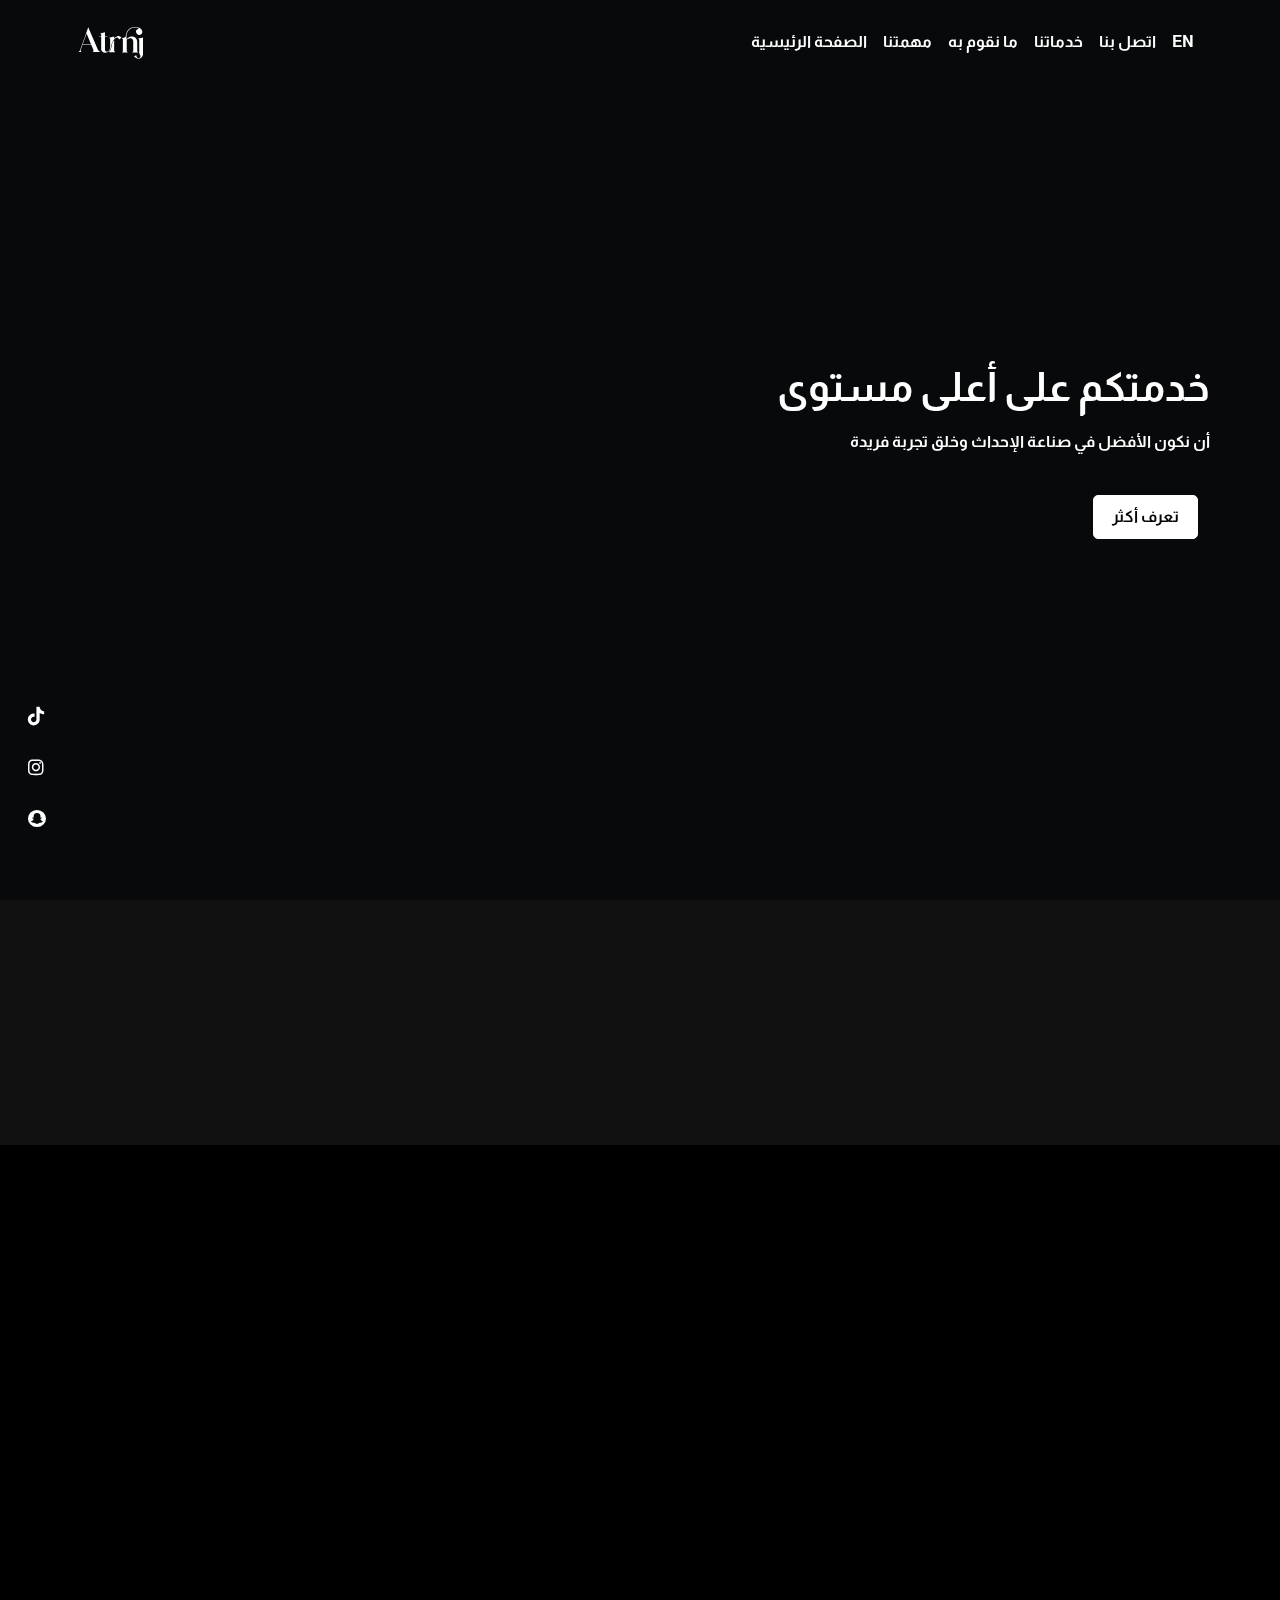
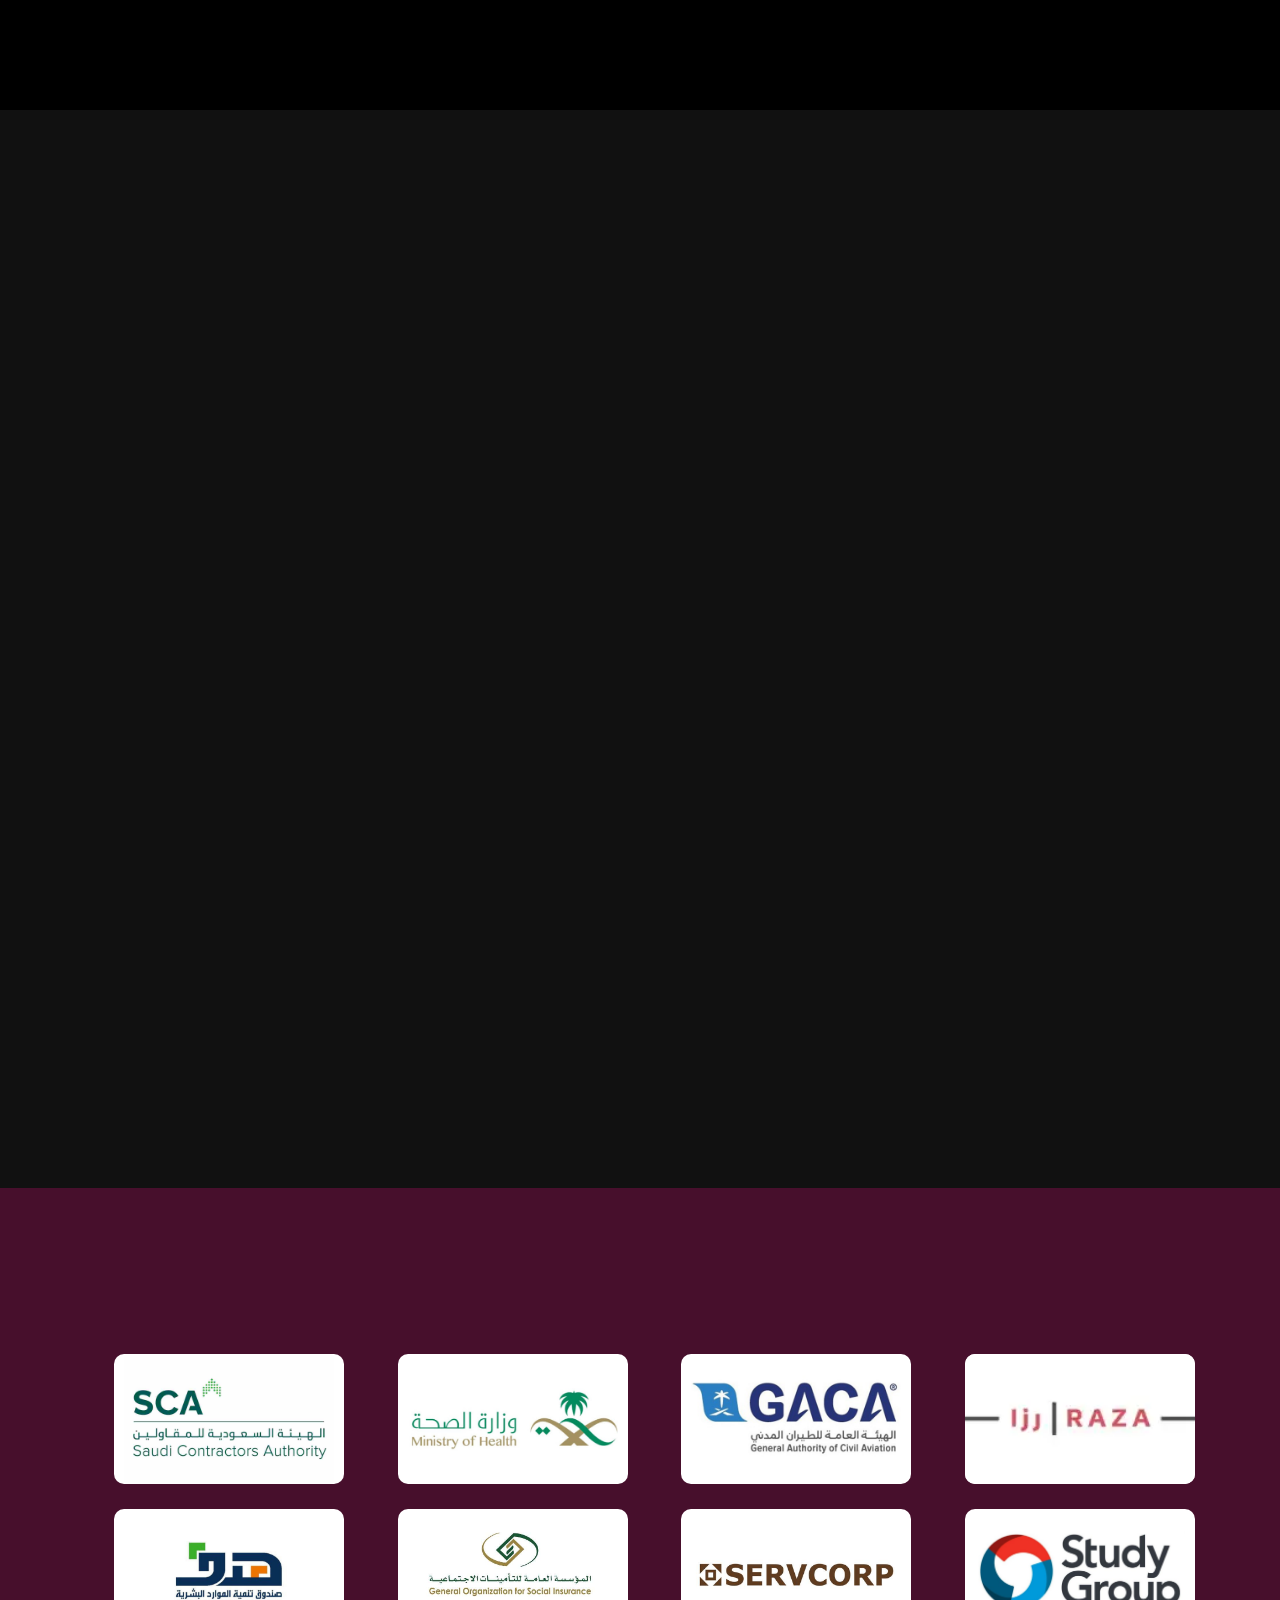
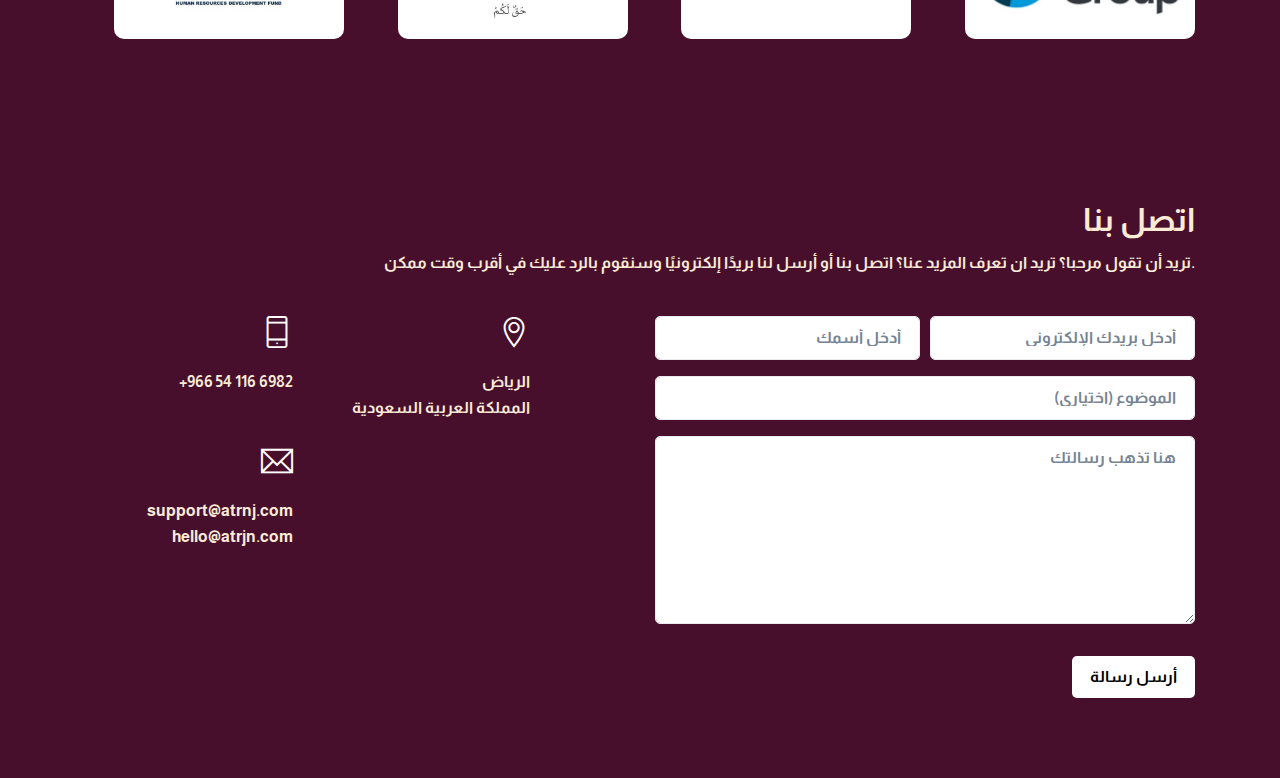
==== index.html @ b0b6439e "Add files via upload" ====
﻿<!DOCTYPE html>
<html lang="ar" class="no-js">
  <head>
    <!-- Title -->
    <title>Atrnj</title>

    <!-- Required Meta Tags -->
    <meta charset="utf-8" />

    <meta
      name="viewport"
      content="width=device-width, initial-scale=1.0, shrink-to-fit=no"
    />
    <meta
      name="description"
      content="Bootstrap HTML template and UI kit by Erilisdesign"
    />
    <!-- Libs CSS -->
    <link
      rel="stylesheet"
      href="assets/vendor/fullPage.js/dist/jquery.fullpage.min.css"
      type="text/css"
    />

    <link
      rel="stylesheet"
      href="assets/plugins/_fullpage.scss"
      type="text/css"
    />
    <link
      rel="stylesheet"
      href="assets/vendor/animate.css/animate.min.css"
      type="text/css"
    />
    <link
      rel="stylesheet"
      href="assets/vendor/font-awesome/css/all.min.css"
      type="text/css"
    />
    <link rel="stylesheet" href="assets/css/custom-ar.css" type="text/css" />
    <link
      rel="stylesheet"
      href="assets/vendor/themify-icons/css/themify-icons.css"
      type="text/css"
    />

    <!-- Fonts -->
    <link
      rel="stylesheet"
      href="https://fonts.googleapis.com/css?family=Open+Sans:400,700%7CMontserrat:200,300,400,500,700&display=swap"
    />

    <!-- Theme CSS -->
    <link rel="stylesheet" href="assets/css/theme.css" />

    <!-- Custom CSS -->
    <link rel="stylesheet" href="assets/css/custom.css" />
  </head>
  <body class="layout-wide">
    <!-- Loader -->
    <div class="loader bg-dark">
      <div class="spinner-grow loader-color" role="status">
        <span class="sr-only">Loading...</span>
      </div>
    </div>

    <div id="top"></div>

    <!-- Site navigation -->
    <nav
      class="site-navbar site-navbar-transparent navbar navbar-expand-lg navbar-dark fixed-top bg-white shadow-light p-lg-4"
      data-navbar-base="navbar-dark"
      data-navbar-toggled="navbar-light"
      data-navbar-scrolled="navbar-light"
    >
      <!-- Brand -->
      <a class="navbar-brand margin-left-5" href="#home">
        <img src="assets/images/logo.svg" class="navbar-brand-img" alt="logo" />
      </a>

      <!-- Toggler -->
      <button
        class="navbar-toggler-alternative"
        type="button"
        data-toggle="collapse"
        data-target="#navbarCollapse"
        aria-controls="navbarCollapse"
        aria-expanded="false"
        aria-label="Toggle navigation"
      >
        <span class="navbar-toggler-alternative-icon"></span>
      </button>

      <!-- Collapse -->
      <div class="collapse navbar-collapse font-almarai margin-right-5" id="navbarCollapse">
        <!-- Navigation -->
        <ul class="navbar-nav ml-auto" id="navigation">
          <li class="nav-item" data-menuanchor="home">
            <a class="nav-link" href="#home">الصفحة الرئيسية</a>
          </li>
          <li class="nav-item" data-menuanchor="our-mission">
            <a class="nav-link" href="#our-mission">مهمتنا</a>
          </li>
          <li class="nav-item" data-menuanchor="what-we-do">
            <a class="nav-link" href="#what-we-do">ما نقوم به</a>
          </li>

          <li class="nav-item" data-menuanchor="our-work">
            <a class="nav-link" href="#our-services">خدماتنا</a>
          </li>
          <li class="nav-item" data-menuanchor="contact">
            <a class="nav-link" href="#contact">اتصل بنا</a>
          </li>
          <li class="nav-item" data-menuanchor="English">
            <a class="nav-link" href="en.html">EN</a>
          </li>
        </ul>

        <!-- Button -->

        <!-- Button -->
      </div>
    </nav>

    <!-- Back To Top Button -->
    <a href="#top" class="backtotop">
      <span>Back To Top</span>
      <i class="fas fa-angle-up"></i>
    </a>

    <!-- Scroll progress -->
    <div class="scroll-progress">
      <div class="sp-left">
        <div class="sp-inner"></div>
        <div class="sp-inner progress"></div>
      </div>
      <div class="sp-right">
        <div class="sp-inner"></div>
        <div class="sp-inner progress"></div>
      </div>
    </div>

    <!-- Fullpage content -->
    <div class="" data-navigation="true">
      <!-- Section - Home -->
      <section
        class="ln-section d-flex min-vh-100"
        data-anchor="home"
        data-tooltip="Home"
        data-ui="light"
        data-navbar="navbar-dark"
      >
        <div class="overlay overlay-advanced">
          <div
            class="overlay-inner bg-image-holder bg-cover bg-bottom-center containervideo"
          >
            <video class="video" loop autoplay muted>
              <source src="assets/video/main-video.mp4" type="video/mp4" />
            </video>
          </div>
          <div class="overlay-inner bg-dark opacity-70"></div>
        </div>
        <div class="container align-self-center text-white width-100">
          <div class="row">
            <div class="width-100">
              <h1
                lang="ar"
                class="mb-4 animated align-right-text font-almarai"
                data-animation="fadeInUp"
              >
                خدمتكم على أعلى مستوى
              </h1>
              <p
                class="mb-7 animated align-right-text font-almarai"
                data-animation="fadeInUp"
                data-animation-delay="200"
              >
                أن نكون الأفضل في صناعة الإحداث وخلق تجربة فريدة
              </p>
              <a
                href="#our-mission"
                class="btn btn-white mr-3 scrollto animated buttonhover align-right font-almarai"
                data-animation="fadeInUp"
                data-animation-delay="400"
                >تعرف أكثر</a
              >
            </div>
          </div>
        </div>
      </section>

      <!-- Section - Our mission -->
      <section
        class="ln-section d-xl-flex black-color"
        data-anchor="our-mission"
        data-tooltip="Our mission"
        data-ui="dark"
        data-navbar="navbar-light"
      >
        <div class="container align-self-xl-center">
          <div class="row">
            <div class="col-12 col-xl-11">
              <h2
                class="mb-4 animated font-color align-right-text font-almarai"
                data-animation="fadeInUp"
                data-animation-delay="150"
              >
                رؤيتنا
              </h2>
              <p
                class="animated phone-container-overflow font-color align-right-text font-almarai"
                data-animation="fadeInUp"
                data-animation-delay="150"
              >
                تقديم الخدمة لكم على أعلى مستوى من الجودة، والإبداع، وسرعة
                التنفيذ. وأن نكون الأفضل في صناعة الفعاليات وخلق تجربة فريدة.
              </p>
            </div>
          </div>
        </div>
      </section>

      <section
        class="ln-section d-xl-flex black-color-dark"
        data-anchor="what-we-do"
        data-tooltip="What we do"
        data-ui="dark"
        data-navbar="navbar-light"
      >
        <div class="container align-self-xl-center">
          <div class="row">
            <div class="col-12 col-xl-5 mb-8 mb-xl-0">
              <h2
                class="animated mb-4 font-color align-right-text font-almarai"
                data-animation="fadeInUp"
              >
                ما نفعله
              </h2>
              <p
                class="animated font-color align-right-text font-almarai"
                data-animation="fadeInUp"
                data-animation-delay="150"
              >
                <span
                  >اترنج لتنظيم المعارض والمؤتمرات متخصصين في مجال الفعاليات
                  ومنذ أن انطلقنا قمنا بالعديد من الفعاليات والاحداث واستطعنا في
                  فترة وجيزة أن نحصل على العديد من شركاء النجاح وتقديم جودة
                  الخدمة والعمل في إرضاء العميل وبمنح الحضور تجربة فريدة تبقى في
                  الأذهان.</span
                >
              </p>
            </div>
            <div class="col-12 col-xl-6 offset-xl-1 font-color">
              <div class="row">
                <div
                  class="col-md-6 col-sm-6 mb-8 animated"
                  data-animation="fadeInUp"
                >
                  <div
                    class="icon-7x text-primary mb-4 icons-phone"
                    style="display: flex; justify-content: space-around"
                  >
                    <i class="ti-timer theme-color"></i>
                  </div>
                  <h3
                    style="display: flex; justify-content: space-around"
                    class="font-almarai mb-0"
                  >
                    سرعة الإنجاز
                  </h3>
                </div>

                <div
                  class="col-md-6 col-sm-6 mb-8 animated"
                  data-animation="fadeInUp"
                  data-animation-delay="150"
                >
                  <div
                    style="display: flex; justify-content: space-around"
                    class="icon-7x text-primary mb-4 icons-phone"
                  >
                    <i class="ti-brush-alt theme-color"></i>
                  </div>
                  <h3
                    style="display: flex; justify-content: space-around"
                    class="mb-0 font-almarai"
                  >
                    إبداع
                  </h3>
                </div>

                <div
                  class="col-md-6 col-sm-6 mb-8 animated"
                  data-animation="fadeInUp"
                  data-animation-delay="300"
                >
                  <div
                    style="display: flex; justify-content: space-around"
                    class="icon-7x text-primary mb-4"
                  >
                    <i class="ti-book theme-color"></i>
                  </div>
                  <h3
                    style="display: flex; justify-content: space-around"
                    class="font-almarai mb-0"
                  >
                    موثق جيدًا
                  </h3>
                </div>

                <div
                  class="col-md-6 col-sm-6 mb-8 animated"
                  data-animation="fadeInUp"
                  data-animation-delay="450"
                >
                  <div
                    style="display: flex; justify-content: space-around"
                    class="icon-7x text-primary mb-4"
                  >
                    <i class="ti-layers theme-color"></i>
                  </div>
                  <h3
                    style="display: flex; justify-content: space-around"
                    class="font-almarai mb-0"
                  >
                    أنماط متعددة
                  </h3>
                </div>

                <div
                  class="col-md-6 col-sm-6 mb-8 mb-sm-0 animated"
                  data-animation="fadeInUp"
                  data-animation-delay="600"
                >
                  <div
                    style="display: flex; justify-content: space-around"
                    class="icon-7x text-primary mb-4"
                  >
                    <i class="ti-settings theme-color"></i>
                  </div>
                  <h3
                    style="display: flex; justify-content: space-around"
                    class="font-almarai mb-0"
                  >
                    مخصص بالكامل
                  </h3>
                </div>

                <div
                  class="col-md-6 col-sm-6 animated"
                  data-animation="fadeInUp"
                  data-animation-delay="750"
                >
                  <div
                    style="display: flex; justify-content: space-around"
                    class="icon-7x text-primary mb-4"
                  >
                    <i class="ti-headphone-alt theme-color"></i>
                  </div>
                  <h3
                    style="display: flex; justify-content: space-around"
                    class="font-almarai mb-0"
                  >
                    دعم ودي
                  </h3>
                </div>
              </div>
            </div>
          </div>
        </div>
      </section>

      <section
        class="ln-section d-xl-flex black-color"
        data-anchor="our-services"
        data-tooltip="Our services"
        data-ui="dark"
        data-navbar="navbar-light"
      >
        <div class="margin20">
          <h2
            class="mb-4 animated title align-right-text margin-3"
            data-animation="fadeInUp"
          >
            :خدماتنا
          </h2>
          <div class="grid-container-ar font-almarai">
            <div
              class="custom-container animated"
              data-animation="fadeInUp"
              data-animation-delay="150"
            >
              <img
                class="bg-image1"
                src="assets/images/portfolio/Event-Management.webp"
                alt=""
              />
              <div class="bg-color1"></div>
              <p class="custom-text align-right-text">
                *تنظيم المعارض والمؤتمرات والفعاليات الترفيهية والمناسبات الخاصة
              </p>
            </div>
            <div
              class="custom-container animated"
              data-animation="fadeInUp"
              data-animation-delay="170"
            >
              <img
                class="bg-image1"
                src="assets/images/portfolio/Event-Operations.webp"
                alt=""
              />
              <div class="bg-color1"></div>
              <p class="custom-text align-right-text">
                تنظيم وتشغيل المراكز والمرافق وانشطة التفتيش بكل مايخص الفعالية
                و المناسبة والافراح
              </p>
            </div>
            <div
              class="custom-container animated"
              data-animation="fadeInUp"
              data-animation-delay="190"
            >
              <img
                class="bg-image1"
                src="assets/images/portfolio/Event-Space-Design-Construction.webp"
                alt=""
              />
              <div class="bg-color1"></div>
              <p class="custom-text align-right-text">
                تصميم وتنفيذ أجنحة المعارض ومنصات العرض والمسارح وفق المساحات
                المطلوبة
              </p>
            </div>

            <div
              class="custom-container animated"
              data-animation="fadeInUp"
              data-animation-delay="190"
            >
              <img
                class="bg-image1"
                src="assets/images/portfolio/Advertising-and-gifts-services.JPG"
                alt=""
              />
              <div class="bg-color1"></div>
              <p class="custom-text align-right-text">
                كل مايتعلق بالمطبوعات من الاستكرات الدعاية و الهدايا التذكارية
              </p>
            </div>

            <div
              class="custom-container animated"
              data-animation="fadeInUp"
              data-animation-delay="210"
            >
              <img
                class="bg-image1"
                src="assets/images/portfolio/Event-Coordination-and-Guest-Services.jpg"
                alt=""
              />
              <div class="bg-color1"></div>
              <p class="custom-text align-right-text">
                إدارة العلاقات العامة بالتنظيم والتخطيط وإدارة المعارض
                والمؤتمرات وإرسال الدعوات والاستقبال وحجز التذاكر وخدمات الضيافة
              </p>
            </div>
            <div
              class="custom-container animated"
              data-animation="fadeInUp"
              data-animation-delay="230"
            >
              <img
                class="bg-image1"
                src="assets/images/portfolio/Registration and crowd management.webp"
                alt=""
              />
              <div class="bg-color1"></div>
              <p class="custom-text align-right-text">
                نقوم بخدمة التسجيل وبرامج التسجيل الالكترونية و إدارة الحشود
                ورسم خطة التشغيلية للفعالية
              </p>
            </div>
            <div
              class="custom-container animated"
              data-animation="fadeInUp"
              data-animation-delay="250"
            >
              <img
                class="bg-image1"
                src="assets/images/portfolio/Visual Identity Design and Creative Branding.jpg"
                alt=""
              />
              <div class="bg-color1"></div>
              <p class="custom-text align-right-text">
                نقدم تصميم وابتكار الهوية البصرية بطريقة مبدعة
              </p>
            </div>
            <div
              class="custom-container animated"
              data-animation="fadeInUp"
              data-animation-delay="270"
            >
              <img
                class="bg-image1"
                src="assets/images/portfolio/Sound and lighting systems.jpg"
                alt=""
              />
              <div class="bg-color1"></div>
              <p class="custom-text align-right-text">
                نقدم جميع أنواع الصوتيات و أنواع الاضاءات المتنوعة للفعاليات
                الداخلية والخارجية
              </p>
            </div>
          </div>
        </div>
      </section>
      <!-- Section - Our work -->
      <section
      class="ln-section d-xl-flex theme-color-3"
      data-anchor="partners"
      data-tooltip="partners"
      data-ui="dark"
      data-navbar="navbar-light"
    >
      <div class="container align-self-center theme-color-2">
        <h2 class="mb-4 animated title align-right-text font-almarai " data-animation="fadeInUp">
          :شركاء النجاح
        </h2>
        <div class="grid-container-ar">
          <div class="partners-container padding-0">
            <img
              class="image-partners"
              src="assets/images/partners/raza.webp"
              alt=""
            />
          </div>
          <div class="partners-container">
            <img
              class="image-partners"
              src="assets/images/partners/gaca.jpg"
              alt=""
            />
          </div>

          <div class="partners-container">
            <img
              class="image-partners"
              src="assets/images/partners/MOH.jpg"
              alt=""
            />
          </div>

  
          <div class="partners-container">
            <img
              class="image-partners"
              src="assets/images/partners/sca-comprossed.jpg"
              alt=""
            />
          </div>

            <div class="partners-container">
            <img
              class="image-partners"
              src="assets/images/partners/study-group.jpg"
              alt=""
            />
          </div>

          
          <div class="partners-container">
            <img
              class="image-partners"
              src="assets/images/partners/servecrop-compressed.jpg"
              alt=""
            />
          </div>

          <div class="partners-container">
            <img
              class="image-partners"
              src="assets/images/partners/gosi-compressed.jpg"
              alt=""
            />
          </div>
          

          <div class="partners-container">
            <img
              class="image-partners"
              src="assets/images/partners/hrdf.jpg"
              alt=""
            />
          </div>
        </div>
      </div>
    </section>
      <section
        class="ln-section d-xl-flex theme-color-3"
        data-anchor="contact"
        data-tooltip="Contact"
        data-ui="dark"
        data-navbar="navbar-light"
      >
        <div
          class="container align-self-center theme-color-2 align-right-text font-almarai"
        >
          <div class="row mb-7">
            <div class="col-12">
              <h2 class="font-almarai">اتصل بنا</h2>
              <p data-animation-delay="150 ">
                تريد أن تقول مرحبا؟ تريد ان تعرف المزيد عنا؟ اتصل بنا أو أرسل
                لنا بريدًا إلكترونيًا وسنقوم بالرد عليك في أقرب وقت ممكن.
              </p>
            </div>
          </div>
          <div class="row">
            <div class="col-12 col-lg-5 mb-8 mb-lg-0">
              <div class="row">
                <div
                  class="col-12 col-md-4 col-lg-6 mb-8 mb-md-0 mb-lg-5 align-right-text"
                >
                  <div class="icon-5x text-primary mb-4">
                    <i class="ti-mobile theme-color" theme-color></i>
                  </div>
                  <p class="mb-0">+966 54 116 6982</p>
                </div>

                <div class="col-12 col-md-4 col-lg-6 mb-8 mb-md-0 mb-lg-5">
                  <div class="icon-5x text-primary mb-4">
                    <i class="ti-location-pin theme-color"></i>
                  </div>
                  <p class="mb-0">
                    الرياض<br />
                    المملكة العربية السعودية
                  </p>
                </div>

                <div class="col-12 col-md-4 col-lg-6 align-right-text">
                  <div class="icon-5x text-primary mb-4">
                    <i class="ti-email theme-color"></i>
                  </div>
                  <p class="mb-0">
                    <a href="mailto:support@atrnj.co" class="theme-color-2"
                      >support@atrnj.com</a
                    ><br />
                    <a href="mailto:hello@atrjn.com" class="theme-color-2"
                      >hello@atrjn.com</a
                    >
                  </p>
                </div>
              </div>
            </div>

            <div class="col-12 col-lg-6 offset-lg-1">
              <form
                action="https://formsubmit.co/ismail.mahamood.19@gmail.com"
                method="POST"
              >
                <div class="form-row">
                  <div class="col-12 col-md-6">
                    <div class="form-group">
                      <input
                        class="form-control required align-right-text"
                        placeholder="أدخل أسمك"
                        type="text"
                        name="name"
                        required
                      />
                    </div>
                  </div>

                  <div class="col-12 col-md-6">
                    <div class="form-group">
                      <input
                        class="form-control required align-right-text"
                        placeholder="أدخل بريدك الإلكتروني"
                        type="email"
                        name="email"
                        required
                      />
                    </div>
                  </div>

                  <div class="col-12">
                    <div class="form-group">
                      <input
                        type="text"
                        class="form-control align-right-text"
                        name="_subject"
                        placeholder="الموضوع (اختياري)"
                      />
                    </div>
                  </div>

                  <div class="col-12 mb-4">
                    <div class="form-group">
                      <textarea
                        name="message"
                        placeholder="هنا تذهب رسالتك"
                        class="form-control required align-right-text"
                        rows="7"
                      ></textarea>
                    </div>
                  </div>
                  <div class="col-12">
                    <button class="btn btn-primary send-button" type="submit">
                      أرسل رسالة
                    </button>
                  </div>
                </div>
                <input
                  type="hidden"
                  name="_next"
                  value="http://ismailmahmood11.github.io/atrnj/thanks.html"
                />
                <input type="hidden" name="_captcha" value="false" />
              </form>
            </div>

            <!-- <div class="col-12 col-lg-6 offset-lg-1">
              <div class="contact-form">
                <form
                  class="mb-0"
                  id="cf"
                  name="cf"
                  action="include/sendemail.php"
                  method="post"
                  autocomplete="off"
                >
                  <div class="form-row">
                    <div class="col-12 col-md-6">
                      <div class="form-group">
                        <input
                          type="text"
                          id="cf-name"
                          name="cf-name"
                          placeholder="Enter your name"
                          class="form-control required"
                        />
                      </div>
                    </div>

                    <div class="col-12 col-md-6">
                      <div class="form-group">
                        <input
                          type="email"
                          id="cf-email"
                          name="cf-email"
                          placeholder="Enter your email address"
                          class="form-control required"
                        />
                      </div>
                    </div>

                    <div class="col-12">
                      <div class="form-group">
                        <input
                          type="text"
                          id="cf-subject"
                          name="cf-subject"
                          placeholder="Subject (Optional)"
                          class="form-control"
                        />
                      </div>
                    </div>

                    <div class="col-12 mb-4">
                      <div class="form-group">
                        <textarea
                          name="cf-message"
                          id="cf-message"
                          placeholder="Here goes your message"
                          class="form-control required"
                          rows="7"
                        ></textarea>
                      </div>
                    </div>

                    <div class="col-12 d-none">
                      <input
                        type="text"
                        id="cf-botcheck"
                        name="cf-botcheck"
                        value=""
                      />
                    </div>

                    <input type="hidden" name="prefix" value="cf-" />

                    <div class="col-12">
                      <button
                        class="btn btn-primary send-button"
                        type="submit"
                        id="cf-submit"
                        name="cf-submit"
                      >
                        Send Message
                      </button>
                    </div>
                  </div>
                </form>
                <div class="contact-form-result"></div>
              </div>
            </div> -->
          </div>
          <nav class="ln-social-icons">
            <ul class="mx-auto">
              <li>
                <a target="_blank" href="https://www.tiktok.com/@atrnj_co"
                  ><i class="fab tiktok-icon"
                    ><img
                      class="tiktok-icon"
                      src="assets/images/icon/tiktok.svg"
                      alt="" /></i
                ></a>
              </li>
              <li>
                <a target="_blank" href="https://www.instagram.com/atrnj_co/"
                  ><i class="fab fa-instagram"></i
                ></a>
              </li>
              <li>
                <a
                  target="_blank"
                  href="https://www.snapchat.com/add/atrnj.co?share_id=xPW243oYeYg&locale=en-GB"
                  ><i class="fab fa-snapchat"></i
                ></a>
              </li>
            </ul>
          </nav>
        </div>
      </section>
    </div>

    <!-- Libs JS -->
    <script src="assets/vendor/jquery/dist/jquery.min.js"></script>
    <script src="assets/vendor/bootstrap/dist/js/bootstrap.min.js"></script>
    <script src="assets/vendor/fullPage.js/dist/scrolloverflow.min.js"></script>
    <script src="assets/vendor/fullPage.js/dist/jquery.fullpage.min.js"></script>
    <script src="assets/vendor/waypoints/lib/jquery.waypoints.min.js"></script>
    <script src="assets/vendor/jquery-smooth-scroll/jquery.smooth-scroll.min.js"></script>
    <script src="assets/vendor/jquery-form/dist/jquery.form.min.js"></script>
    <script src="assets/vendor/jQuery.countdown/dist/jquery.countdown.min.js"></script>

    <!-- Theme JS -->
    <script src="assets/js/main.js"></script>
  </body>
</html>
---- assets/css/custom-ar.css ----
.align-right-text {
  text-align: right;
}

.align-left-text {
  text-align: left;
}
.width-100 {
  width: 100%;
}

.align-right {
  float: right;
}

.align-right-2 {
  margin-left: 0;
}

.font-almarai {
  font-family: "almarai";
}

.margin-3 {
  margin: 3%;
}

@font-face {
  font-family: "almarai";
  src: url("../fonts/Almarai-Bold.ttf");
}

@media (max-width: 768px) {
  .align-left-text {
    text-align: right;
  }
}

.grid-container-ar {
  display: grid;
  grid-template-columns: repeat(
    auto-fit,
    minmax(250px, 1fr)
  );
  grid-gap: 25px;
  justify-content: center;
  align-items: center;
  width: 100%;
  direction: rtl;
}

@media (max-width: 768px) {
  .grid-container-ar {
    display: grid;
    /* Center vertically */
    grid-template-columns: 1fr; /* Single column layout for smaller screens */
    grid-gap: auto; /* Adjust the gap between items as needed */
    margin: 50px;
    direction: ltr;
  }
}
---- assets/vendor/themify-icons/css/themify-icons.css ----
@font-face {
	font-family: 'themify';
	src:url('../fonts/themify.eot?-fvbane');
	src:url('../fonts/themify.eot?#iefix-fvbane') format('embedded-opentype'),
		url('../fonts/themify.woff?-fvbane') format('woff'),
		url('../fonts/themify.ttf?-fvbane') format('truetype'),
		url('../fonts/themify.svg?-fvbane#themify') format('svg');
	font-weight: normal;
	font-style: normal;
}

[class^="ti-"], [class*=" ti-"] {
	font-family: 'themify';
	speak: none;
	font-style: normal;
	font-weight: normal;
	font-variant: normal;
	text-transform: none;
	line-height: 1;

	/* Better Font Rendering =========== */
	-webkit-font-smoothing: antialiased;
	-moz-osx-font-smoothing: grayscale;
}

.ti-wand:before {
	content: "\e600";
}
.ti-volume:before {
	content: "\e601";
}
.ti-user:before {
	content: "\e602";
}
.ti-unlock:before {
	content: "\e603";
}
.ti-unlink:before {
	content: "\e604";
}
.ti-trash:before {
	content: "\e605";
}
.ti-thought:before {
	content: "\e606";
}
.ti-target:before {
	content: "\e607";
}
.ti-tag:before {
	content: "\e608";
}
.ti-tablet:before {
	content: "\e609";
}
.ti-star:before {
	content: "\e60a";
}
.ti-spray:before {
	content: "\e60b";
}
.ti-signal:before {
	content: "\e60c";
}
.ti-shopping-cart:before {
	content: "\e60d";
}
.ti-shopping-cart-full:before {
	content: "\e60e";
}
.ti-settings:before {
	content: "\e60f";
}
.ti-search:before {
	content: "\e610";
}
.ti-zoom-in:before {
	content: "\e611";
}
.ti-zoom-out:before {
	content: "\e612";
}
.ti-cut:before {
	content: "\e613";
}
.ti-ruler:before {
	content: "\e614";
}
.ti-ruler-pencil:before {
	content: "\e615";
}
.ti-ruler-alt:before {
	content: "\e616";
}
.ti-bookmark:before {
	content: "\e617";
}
.ti-bookmark-alt:before {
	content: "\e618";
}
.ti-reload:before {
	content: "\e619";
}
.ti-plus:before {
	content: "\e61a";
}
.ti-pin:before {
	content: "\e61b";
}
.ti-pencil:before {
	content: "\e61c";
}
.ti-pencil-alt:before {
	content: "\e61d";
}
.ti-paint-roller:before {
	content: "\e61e";
}
.ti-paint-bucket:before {
	content: "\e61f";
}
.ti-na:before {
	content: "\e620";
}
.ti-mobile:before {
	content: "\e621";
}
.ti-minus:before {
	content: "\e622";
}
.ti-medall:before {
	content: "\e623";
}
.ti-medall-alt:before {
	content: "\e624";
}
.ti-marker:before {
	content: "\e625";
}
.ti-marker-alt:before {
	content: "\e626";
}
.ti-arrow-up:before {
	content: "\e627";
}
.ti-arrow-right:before {
	content: "\e628";
}
.ti-arrow-left:before {
	content: "\e629";
}
.ti-arrow-down:before {
	content: "\e62a";
}
.ti-lock:before {
	content: "\e62b";
}
.ti-location-arrow:before {
	content: "\e62c";
}
.ti-link:before {
	content: "\e62d";
}
.ti-layout:before {
	content: "\e62e";
}
.ti-layers:before {
	content: "\e62f";
}
.ti-layers-alt:before {
	content: "\e630";
}
.ti-key:before {
	content: "\e631";
}
.ti-import:before {
	content: "\e632";
}
.ti-image:before {
	content: "\e633";
}
.ti-heart:before {
	content: "\e634";
}
.ti-heart-broken:before {
	content: "\e635";
}
.ti-hand-stop:before {
	content: "\e636";
}
.ti-hand-open:before {
	content: "\e637";
}
.ti-hand-drag:before {
	content: "\e638";
}
.ti-folder:before {
	content: "\e639";
}
.ti-flag:before {
	content: "\e63a";
}
.ti-flag-alt:before {
	content: "\e63b";
}
.ti-flag-alt-2:before {
	content: "\e63c";
}
.ti-eye:before {
	content: "\e63d";
}
.ti-export:before {
	content: "\e63e";
}
.ti-exchange-vertical:before {
	content: "\e63f";
}
.ti-desktop:before {
	content: "\e640";
}
.ti-cup:before {
	content: "\e641";
}
.ti-crown:before {
	content: "\e642";
}
.ti-comments:before {
	content: "\e643";
}
.ti-comment:before {
	content: "\e644";
}
.ti-comment-alt:before {
	content: "\e645";
}
.ti-close:before {
	content: "\e646";
}
.ti-clip:before {
	content: "\e647";
}
.ti-angle-up:before {
	content: "\e648";
}
.ti-angle-right:before {
	content: "\e649";
}
.ti-angle-left:before {
	content: "\e64a";
}
.ti-angle-down:before {
	content: "\e64b";
}
.ti-check:before {
	content: "\e64c";
}
.ti-check-box:before {
	content: "\e64d";
}
.ti-camera:before {
	content: "\e64e";
}
.ti-announcement:before {
	content: "\e64f";
}
.ti-brush:before {
	content: "\e650";
}
.ti-briefcase:before {
	content: "\e651";
}
.ti-bolt:before {
	content: "\e652";
}
.ti-bolt-alt:before {
	content: "\e653";
}
.ti-blackboard:before {
	content: "\e654";
}
.ti-bag:before {
	content: "\e655";
}
.ti-move:before {
	content: "\e656";
}
.ti-arrows-vertical:before {
	content: "\e657";
}
.ti-arrows-horizontal:before {
	content: "\e658";
}
.ti-fullscreen:before {
	content: "\e659";
}
.ti-arrow-top-right:before {
	content: "\e65a";
}
.ti-arrow-top-left:before {
	content: "\e65b";
}
.ti-arrow-circle-up:before {
	content: "\e65c";
}
.ti-arrow-circle-right:before {
	content: "\e65d";
}
.ti-arrow-circle-left:before {
	content: "\e65e";
}
.ti-arrow-circle-down:before {
	content: "\e65f";
}
.ti-angle-double-up:before {
	content: "\e660";
}
.ti-angle-double-right:before {
	content: "\e661";
}
.ti-angle-double-left:before {
	content: "\e662";
}
.ti-angle-double-down:before {
	content: "\e663";
}
.ti-zip:before {
	content: "\e664";
}
.ti-world:before {
	content: "\e665";
}
.ti-wheelchair:before {
	content: "\e666";
}
.ti-view-list:before {
	content: "\e667";
}
.ti-view-list-alt:before {
	content: "\e668";
}
.ti-view-grid:before {
	content: "\e669";
}
.ti-uppercase:before {
	content: "\e66a";
}
.ti-upload:before {
	content: "\e66b";
}
.ti-underline:before {
	content: "\e66c";
}
.ti-truck:before {
	content: "\e66d";
}
.ti-timer:before {
	content: "\e66e";
}
.ti-ticket:before {
	content: "\e66f";
}
.ti-thumb-up:before {
	content: "\e670";
}
.ti-thumb-down:before {
	content: "\e671";
}
.ti-text:before {
	content: "\e672";
}
.ti-stats-up:before {
	content: "\e673";
}
.ti-stats-down:before {
	content: "\e674";
}
.ti-split-v:before {
	content: "\e675";
}
.ti-split-h:before {
	content: "\e676";
}
.ti-smallcap:before {
	content: "\e677";
}
.ti-shine:before {
	content: "\e678";
}
.ti-shift-right:before {
	content: "\e679";
}
.ti-shift-left:before {
	content: "\e67a";
}
.ti-shield:before {
	content: "\e67b";
}
.ti-notepad:before {
	content: "\e67c";
}
.ti-server:before {
	content: "\e67d";
}
.ti-quote-right:before {
	content: "\e67e";
}
.ti-quote-left:before {
	content: "\e67f";
}
.ti-pulse:before {
	content: "\e680";
}
.ti-printer:before {
	content: "\e681";
}
.ti-power-off:before {
	content: "\e682";
}
.ti-plug:before {
	content: "\e683";
}
.ti-pie-chart:before {
	content: "\e684";
}
.ti-paragraph:before {
	content: "\e685";
}
.ti-panel:before {
	content: "\e686";
}
.ti-package:before {
	content: "\e687";
}
.ti-music:before {
	content: "\e688";
}
.ti-music-alt:before {
	content: "\e689";
}
.ti-mouse:before {
	content: "\e68a";
}
.ti-mouse-alt:before {
	content: "\e68b";
}
.ti-money:before {
	content: "\e68c";
}
.ti-microphone:before {
	content: "\e68d";
}
.ti-menu:before {
	content: "\e68e";
}
.ti-menu-alt:before {
	content: "\e68f";
}
.ti-map:before {
	content: "\e690";
}
.ti-map-alt:before {
	content: "\e691";
}
.ti-loop:before {
	content: "\e692";
}
.ti-location-pin:before {
	content: "\e693";
}
.ti-list:before {
	content: "\e694";
}
.ti-light-bulb:before {
	content: "\e695";
}
.ti-Italic:before {
	content: "\e696";
}
.ti-info:before {
	content: "\e697";
}
.ti-infinite:before {
	content: "\e698";
}
.ti-id-badge:before {
	content: "\e699";
}
.ti-hummer:before {
	content: "\e69a";
}
.ti-home:before {
	content: "\e69b";
}
.ti-help:before {
	content: "\e69c";
}
.ti-headphone:before {
	content: "\e69d";
}
.ti-harddrives:before {
	content: "\e69e";
}
.ti-harddrive:before {
	content: "\e69f";
}
.ti-gift:before {
	content: "\e6a0";
}
.ti-game:before {
	content: "\e6a1";
}
.ti-filter:before {
	content: "\e6a2";
}
.ti-files:before {
	content: "\e6a3";
}
.ti-file:before {
	content: "\e6a4";
}
.ti-eraser:before {
	content: "\e6a5";
}
.ti-envelope:before {
	content: "\e6a6";
}
.ti-download:before {
	content: "\e6a7";
}
.ti-direction:before {
	content: "\e6a8";
}
.ti-direction-alt:before {
	content: "\e6a9";
}
.ti-dashboard:before {
	content: "\e6aa";
}
.ti-control-stop:before {
	content: "\e6ab";
}
.ti-control-shuffle:before {
	content: "\e6ac";
}
.ti-control-play:before {
	content: "\e6ad";
}
.ti-control-pause:before {
	content: "\e6ae";
}
.ti-control-forward:before {
	content: "\e6af";
}
.ti-control-backward:before {
	content: "\e6b0";
}
.ti-cloud:before {
	content: "\e6b1";
}
.ti-cloud-up:before {
	content: "\e6b2";
}
.ti-cloud-down:before {
	content: "\e6b3";
}
.ti-clipboard:before {
	content: "\e6b4";
}
.ti-car:before {
	content: "\e6b5";
}
.ti-calendar:before {
	content: "\e6b6";
}
.ti-book:before {
	content: "\e6b7";
}
.ti-bell:before {
	content: "\e6b8";
}
.ti-basketball:before {
	content: "\e6b9";
}
.ti-bar-chart:before {
	content: "\e6ba";
}
.ti-bar-chart-alt:before {
	content: "\e6bb";
}
.ti-back-right:before {
	content: "\e6bc";
}
.ti-back-left:before {
	content: "\e6bd";
}
.ti-arrows-corner:before {
	content: "\e6be";
}
.ti-archive:before {
	content: "\e6bf";
}
.ti-anchor:before {
	content: "\e6c0";
}
.ti-align-right:before {
	content: "\e6c1";
}
.ti-align-left:before {
	content: "\e6c2";
}
.ti-align-justify:before {
	content: "\e6c3";
}
.ti-align-center:before {
	content: "\e6c4";
}
.ti-alert:before {
	content: "\e6c5";
}
.ti-alarm-clock:before {
	content: "\e6c6";
}
.ti-agenda:before {
	content: "\e6c7";
}
.ti-write:before {
	content: "\e6c8";
}
.ti-window:before {
	content: "\e6c9";
}
.ti-widgetized:before {
	content: "\e6ca";
}
.ti-widget:before {
	content: "\e6cb";
}
.ti-widget-alt:before {
	content: "\e6cc";
}
.ti-wallet:before {
	content: "\e6cd";
}
.ti-video-clapper:before {
	content: "\e6ce";
}
.ti-video-camera:before {
	content: "\e6cf";
}
.ti-vector:before {
	content: "\e6d0";
}
.ti-themify-logo:before {
	content: "\e6d1";
}
.ti-themify-favicon:before {
	content: "\e6d2";
}
.ti-themify-favicon-alt:before {
	content: "\e6d3";
}
.ti-support:before {
	content: "\e6d4";
}
.ti-stamp:before {
	content: "\e6d5";
}
.ti-split-v-alt:before {
	content: "\e6d6";
}
.ti-slice:before {
	content: "\e6d7";
}
.ti-shortcode:before {
	content: "\e6d8";
}
.ti-shift-right-alt:before {
	content: "\e6d9";
}
.ti-shift-left-alt:before {
	content: "\e6da";
}
.ti-ruler-alt-2:before {
	content: "\e6db";
}
.ti-receipt:before {
	content: "\e6dc";
}
.ti-pin2:before {
	content: "\e6dd";
}
.ti-pin-alt:before {
	content: "\e6de";
}
.ti-pencil-alt2:before {
	content: "\e6df";
}
.ti-palette:before {
	content: "\e6e0";
}
.ti-more:before {
	content: "\e6e1";
}
.ti-more-alt:before {
	content: "\e6e2";
}
.ti-microphone-alt:before {
	content: "\e6e3";
}
.ti-magnet:before {
	content: "\e6e4";
}
.ti-line-double:before {
	content: "\e6e5";
}
.ti-line-dotted:before {
	content: "\e6e6";
}
.ti-line-dashed:before {
	content: "\e6e7";
}
.ti-layout-width-full:before {
	content: "\e6e8";
}
.ti-layout-width-default:before {
	content: "\e6e9";
}
.ti-layout-width-default-alt:before {
	content: "\e6ea";
}
.ti-layout-tab:before {
	content: "\e6eb";
}
.ti-layout-tab-window:before {
	content: "\e6ec";
}
.ti-layout-tab-v:before {
	content: "\e6ed";
}
.ti-layout-tab-min:before {
	content: "\e6ee";
}
.ti-layout-slider:before {
	content: "\e6ef";
}
.ti-layout-slider-alt:before {
	content: "\e6f0";
}
.ti-layout-sidebar-right:before {
	content: "\e6f1";
}
.ti-layout-sidebar-none:before {
	content: "\e6f2";
}
.ti-layout-sidebar-left:before {
	content: "\e6f3";
}
.ti-layout-placeholder:before {
	content: "\e6f4";
}
.ti-layout-menu:before {
	content: "\e6f5";
}
.ti-layout-menu-v:before {
	content: "\e6f6";
}
.ti-layout-menu-separated:before {
	content: "\e6f7";
}
.ti-layout-menu-full:before {
	content: "\e6f8";
}
.ti-layout-media-right-alt:before {
	content: "\e6f9";
}
.ti-layout-media-right:before {
	content: "\e6fa";
}
.ti-layout-media-overlay:before {
	content: "\e6fb";
}
.ti-layout-media-overlay-alt:before {
	content: "\e6fc";
}
.ti-layout-media-overlay-alt-2:before {
	content: "\e6fd";
}
.ti-layout-media-left-alt:before {
	content: "\e6fe";
}
.ti-layout-media-left:before {
	content: "\e6ff";
}
.ti-layout-media-center-alt:before {
	content: "\e700";
}
.ti-layout-media-center:before {
	content: "\e701";
}
.ti-layout-list-thumb:before {
	content: "\e702";
}
.ti-layout-list-thumb-alt:before {
	content: "\e703";
}
.ti-layout-list-post:before {
	content: "\e704";
}
.ti-layout-list-large-image:before {
	content: "\e705";
}
.ti-layout-line-solid:before {
	content: "\e706";
}
.ti-layout-grid4:before {
	content: "\e707";
}
.ti-layout-grid3:before {
	content: "\e708";
}
.ti-layout-grid2:before {
	content: "\e709";
}
.ti-layout-grid2-thumb:before {
	content: "\e70a";
}
.ti-layout-cta-right:before {
	content: "\e70b";
}
.ti-layout-cta-left:before {
	content: "\e70c";
}
.ti-layout-cta-center:before {
	content: "\e70d";
}
.ti-layout-cta-btn-right:before {
	content: "\e70e";
}
.ti-layout-cta-btn-left:before {
	content: "\e70f";
}
.ti-layout-column4:before {
	content: "\e710";
}
.ti-layout-column3:before {
	content: "\e711";
}
.ti-layout-column2:before {
	content: "\e712";
}
.ti-layout-accordion-separated:before {
	content: "\e713";
}
.ti-layout-accordion-merged:before {
	content: "\e714";
}
.ti-layout-accordion-list:before {
	content: "\e715";
}
.ti-ink-pen:before {
	content: "\e716";
}
.ti-info-alt:before {
	content: "\e717";
}
.ti-help-alt:before {
	content: "\e718";
}
.ti-headphone-alt:before {
	content: "\e719";
}
.ti-hand-point-up:before {
	content: "\e71a";
}
.ti-hand-point-right:before {
	content: "\e71b";
}
.ti-hand-point-left:before {
	content: "\e71c";
}
.ti-hand-point-down:before {
	content: "\e71d";
}
.ti-gallery:before {
	content: "\e71e";
}
.ti-face-smile:before {
	content: "\e71f";
}
.ti-face-sad:before {
	content: "\e720";
}
.ti-credit-card:before {
	content: "\e721";
}
.ti-control-skip-forward:before {
	content: "\e722";
}
.ti-control-skip-backward:before {
	content: "\e723";
}
.ti-control-record:before {
	content: "\e724";
}
.ti-control-eject:before {
	content: "\e725";
}
.ti-comments-smiley:before {
	content: "\e726";
}
.ti-brush-alt:before {
	content: "\e727";
}
.ti-youtube:before {
	content: "\e728";
}
.ti-vimeo:before {
	content: "\e729";
}
.ti-twitter:before {
	content: "\e72a";
}
.ti-time:before {
	content: "\e72b";
}
.ti-tumblr:before {
	content: "\e72c";
}
.ti-skype:before {
	content: "\e72d";
}
.ti-share:before {
	content: "\e72e";
}
.ti-share-alt:before {
	content: "\e72f";
}
.ti-rocket:before {
	content: "\e730";
}
.ti-pinterest:before {
	content: "\e731";
}
.ti-new-window:before {
	content: "\e732";
}
.ti-microsoft:before {
	content: "\e733";
}
.ti-list-ol:before {
	content: "\e734";
}
.ti-linkedin:before {
	content: "\e735";
}
.ti-layout-sidebar-2:before {
	content: "\e736";
}
.ti-layout-grid4-alt:before {
	content: "\e737";
}
.ti-layout-grid3-alt:before {
	content: "\e738";
}
.ti-layout-grid2-alt:before {
	content: "\e739";
}
.ti-layout-column4-alt:before {
	content: "\e73a";
}
.ti-layout-column3-alt:before {
	content: "\e73b";
}
.ti-layout-column2-alt:before {
	content: "\e73c";
}
.ti-instagram:before {
	content: "\e73d";
}
.ti-google:before {
	content: "\e73e";
}
.ti-github:before {
	content: "\e73f";
}
.ti-flickr:before {
	content: "\e740";
}
.ti-facebook:before {
	content: "\e741";
}
.ti-dropbox:before {
	content: "\e742";
}
.ti-dribbble:before {
	content: "\e743";
}
.ti-apple:before {
	content: "\e744";
}
.ti-android:before {
	content: "\e745";
}
.ti-save:before {
	content: "\e746";
}
.ti-save-alt:before {
	content: "\e747";
}
.ti-yahoo:before {
	content: "\e748";
}
.ti-wordpress:before {
	content: "\e749";
}
.ti-vimeo-alt:before {
	content: "\e74a";
}
.ti-twitter-alt:before {
	content: "\e74b";
}
.ti-tumblr-alt:before {
	content: "\e74c";
}
.ti-trello:before {
	content: "\e74d";
}
.ti-stack-overflow:before {
	content: "\e74e";
}
.ti-soundcloud:before {
	content: "\e74f";
}
.ti-sharethis:before {
	content: "\e750";
}
.ti-sharethis-alt:before {
	content: "\e751";
}
.ti-reddit:before {
	content: "\e752";
}
.ti-pinterest-alt:before {
	content: "\e753";
}
.ti-microsoft-alt:before {
	content: "\e754";
}
.ti-linux:before {
	content: "\e755";
}
.ti-jsfiddle:before {
	content: "\e756";
}
.ti-joomla:before {
	content: "\e757";
}
.ti-html5:before {
	content: "\e758";
}
.ti-flickr-alt:before {
	content: "\e759";
}
.ti-email:before {
	content: "\e75a";
}
.ti-drupal:before {
	content: "\e75b";
}
.ti-dropbox-alt:before {
	content: "\e75c";
}
.ti-css3:before {
	content: "\e75d";
}
.ti-rss:before {
	content: "\e75e";
}
.ti-rss-alt:before {
	content: "\e75f";
}
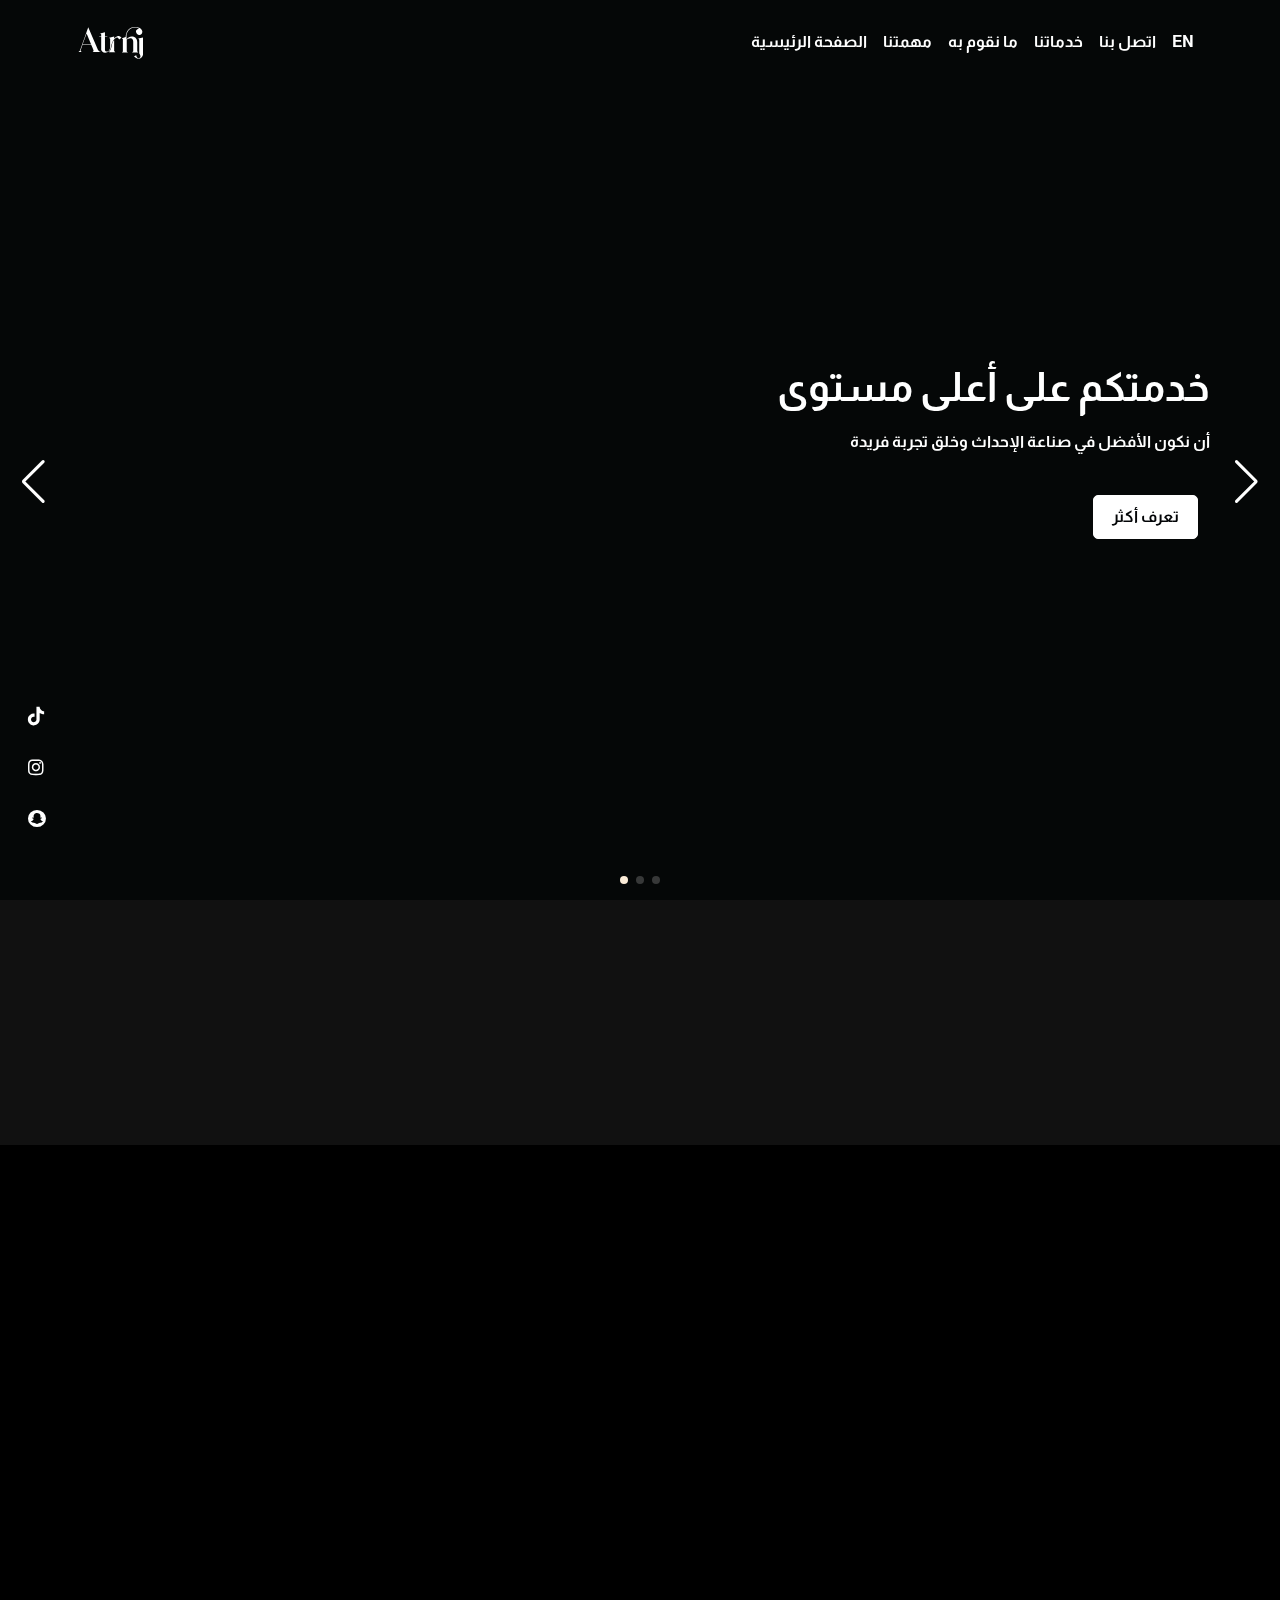
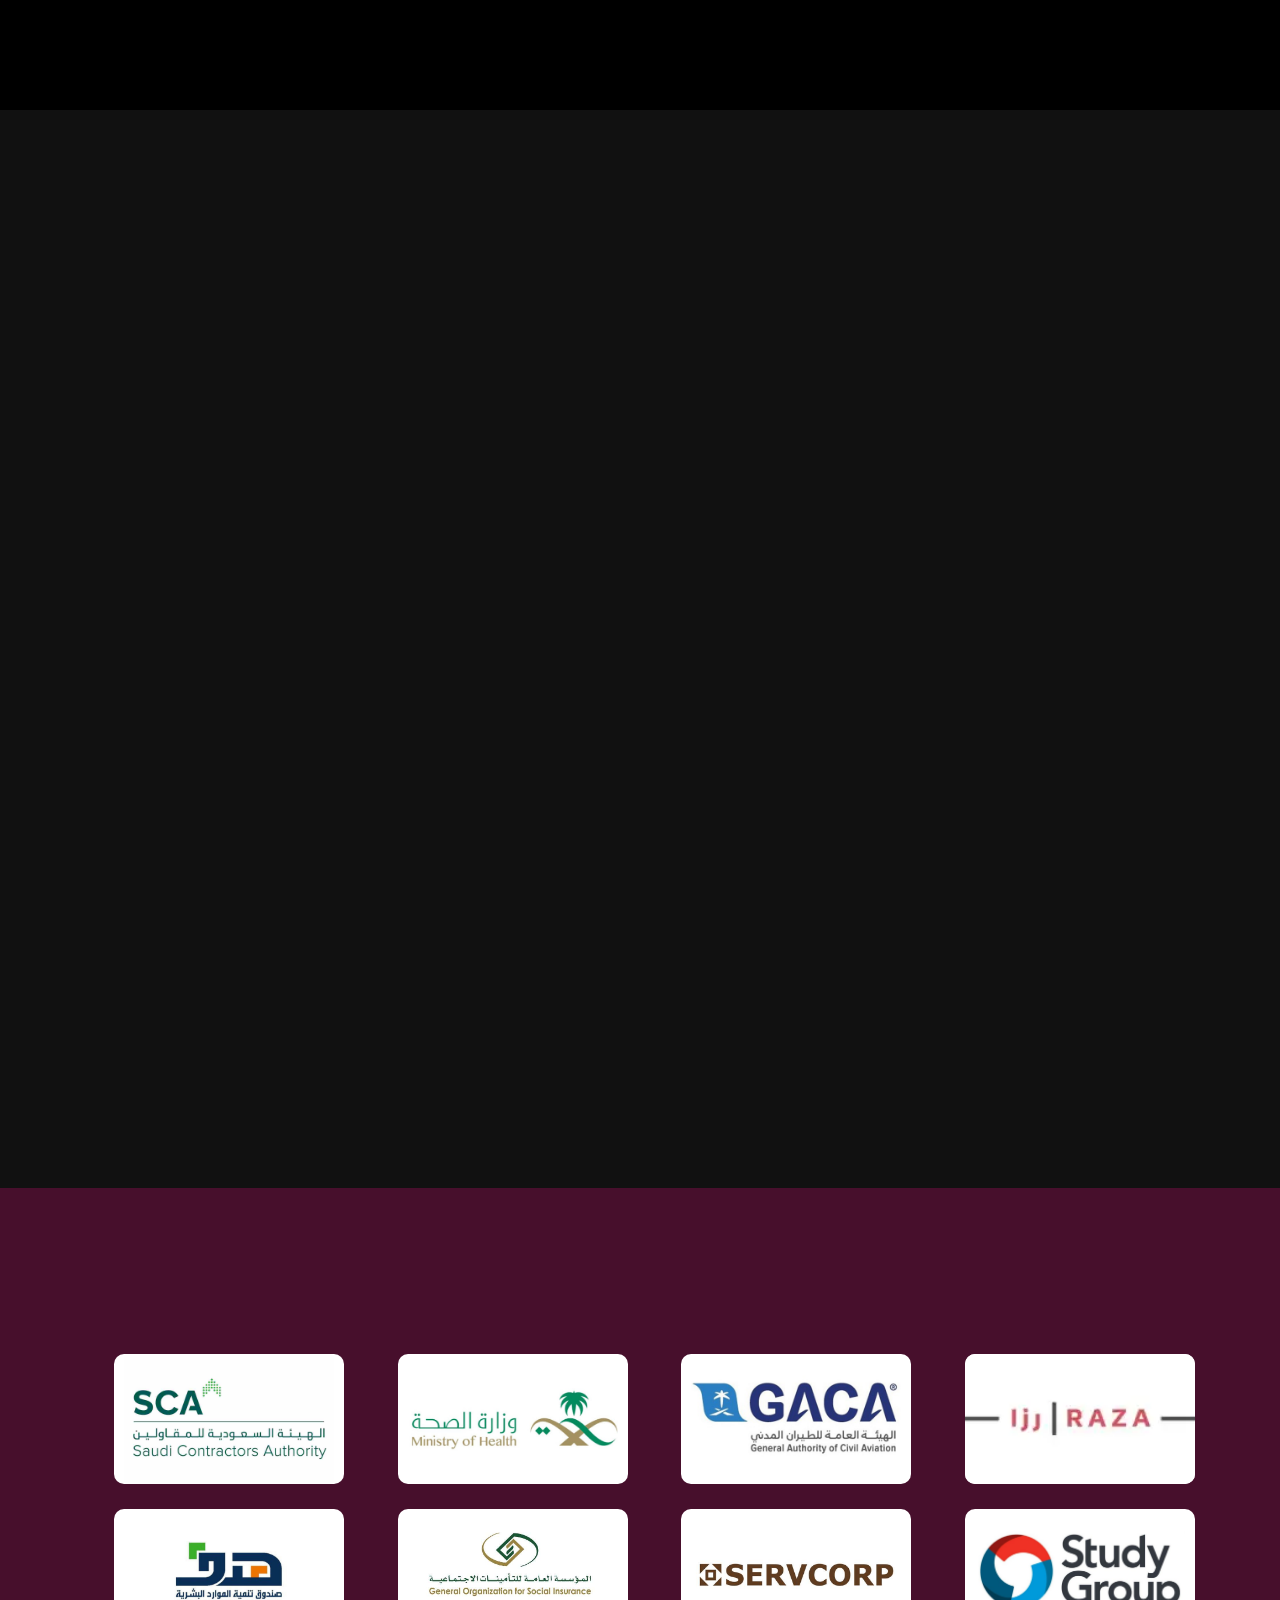
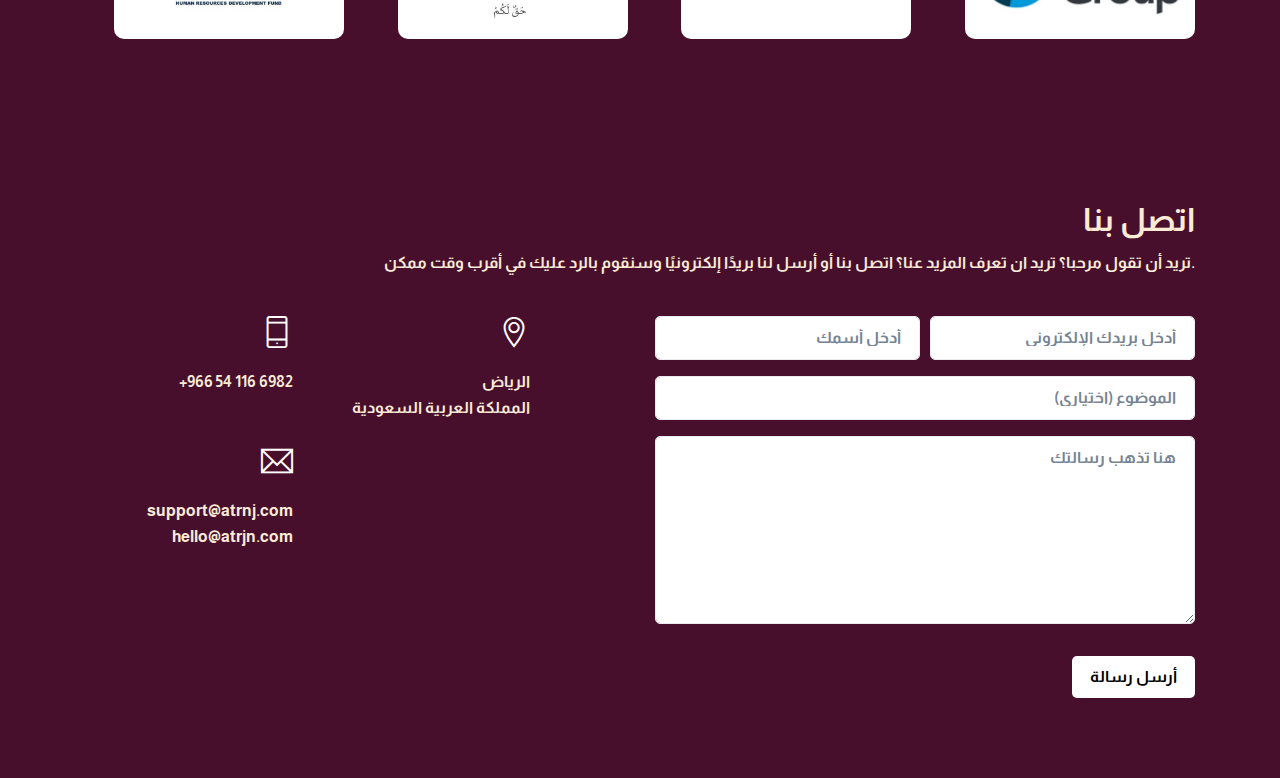
==== commit 1a05f126: "Add files via upload" ====
--- a/index.html
+++ b/index.html
@@ -55,6 +55,11 @@
 
     <!-- Custom CSS -->
     <link rel="stylesheet" href="assets/css/custom.css" />
+
+    <link
+      rel="stylesheet"
+      href="https://cdn.jsdelivr.net/npm/swiper@10/swiper-bundle.min.css"
+    />
   </head>
   <body class="layout-wide">
     <!-- Loader -->
@@ -92,7 +97,10 @@
       </button>
 
       <!-- Collapse -->
-      <div class="collapse navbar-collapse font-almarai margin-right-5" id="navbarCollapse">
+      <div
+        class="collapse navbar-collapse font-almarai margin-right-5"
+        id="navbarCollapse"
+      >
         <!-- Navigation -->
         <ul class="navbar-nav ml-auto" id="navigation">
           <li class="nav-item" data-menuanchor="home">
@@ -151,12 +159,38 @@
         data-navbar="navbar-dark"
       >
         <div class="overlay overlay-advanced">
-          <div
-            class="overlay-inner bg-image-holder bg-cover bg-bottom-center containervideo"
-          >
-            <video class="video" loop autoplay muted>
-              <source src="assets/video/main-video.mp4" type="video/mp4" />
-            </video>
+          <div class="overlay-inner bg-cover bg-bottom-center containervideo">
+            <div class="swiper">
+              <div class="swiper-wrapper">
+                <div class="swiper-slide swiper-overlay">
+                  <video class="video" loop autoplay muted>
+                    <source
+                      src="assets/video/main-video.mp4"
+                      type="video/mp4"
+                    />
+                  </video>
+                </div>
+                <div class="swiper-slide swiper-overlay">
+                  <img
+                    class="image-full-size"
+                    src="assets/images/portfolio/bg-1.jpeg"
+                    alt=""
+                  />
+                </div>
+                <div class="swiper-slide swiper-overlay">
+                  <img
+                    class="image-full-size"
+                    src="assets/images/portfolio/bg-2.jpeg"
+                    alt=""
+                  />
+                </div>
+              </div>
+
+              <!-- If we need navigation buttons -->
+              <div class="swiper-button-prev"></div>
+              <div class="swiper-button-next"></div>
+              <div class="swiper-pagination"></div>
+            </div>
           </div>
           <div class="overlay-inner bg-dark opacity-70"></div>
         </div>
@@ -517,85 +551,85 @@
       </section>
       <!-- Section - Our work -->
       <section
-      class="ln-section d-xl-flex theme-color-3"
-      data-anchor="partners"
-      data-tooltip="partners"
-      data-ui="dark"
-      data-navbar="navbar-light"
-    >
-      <div class="container align-self-center theme-color-2">
-        <h2 class="mb-4 animated title align-right-text font-almarai " data-animation="fadeInUp">
-          :شركاء النجاح
-        </h2>
-        <div class="grid-container-ar">
-          <div class="partners-container padding-0">
-            <img
-              class="image-partners"
-              src="assets/images/partners/raza.webp"
-              alt=""
-            />
-          </div>
-          <div class="partners-container">
-            <img
-              class="image-partners"
-              src="assets/images/partners/gaca.jpg"
-              alt=""
-            />
-          </div>
-
-          <div class="partners-container">
-            <img
-              class="image-partners"
-              src="assets/images/partners/MOH.jpg"
-              alt=""
-            />
-          </div>
-
-  
-          <div class="partners-container">
-            <img
-              class="image-partners"
-              src="assets/images/partners/sca-comprossed.jpg"
-              alt=""
-            />
-          </div>
-
+        class="ln-section d-xl-flex theme-color-3"
+        data-anchor="partners"
+        data-tooltip="partners"
+        data-ui="dark"
+        data-navbar="navbar-light"
+      >
+        <div class="container align-self-center theme-color-2">
+          <h2
+            class="mb-4 animated title align-right-text font-almarai"
+            data-animation="fadeInUp"
+          >
+            :شركاء النجاح
+          </h2>
+          <div class="grid-container-ar">
+            <div class="partners-container padding-0">
+              <img
+                class="image-partners"
+                src="assets/images/partners/raza.webp"
+                alt=""
+              />
+            </div>
             <div class="partners-container">
-            <img
-              class="image-partners"
-              src="assets/images/partners/study-group.jpg"
-              alt=""
-            />
-          </div>
-
-          
-          <div class="partners-container">
-            <img
-              class="image-partners"
-              src="assets/images/partners/servecrop-compressed.jpg"
-              alt=""
-            />
-          </div>
-
-          <div class="partners-container">
-            <img
-              class="image-partners"
-              src="assets/images/partners/gosi-compressed.jpg"
-              alt=""
-            />
-          </div>
-          
-
-          <div class="partners-container">
-            <img
-              class="image-partners"
-              src="assets/images/partners/hrdf.jpg"
-              alt=""
-            />
+              <img
+                class="image-partners"
+                src="assets/images/partners/gaca.jpg"
+                alt=""
+              />
+            </div>
+
+            <div class="partners-container">
+              <img
+                class="image-partners"
+                src="assets/images/partners/MOH.jpg"
+                alt=""
+              />
+            </div>
+
+            <div class="partners-container">
+              <img
+                class="image-partners"
+                src="assets/images/partners/sca-comprossed.jpg"
+                alt=""
+              />
+            </div>
+
+            <div class="partners-container">
+              <img
+                class="image-partners"
+                src="assets/images/partners/study-group.jpg"
+                alt=""
+              />
+            </div>
+
+            <div class="partners-container">
+              <img
+                class="image-partners"
+                src="assets/images/partners/servecrop-compressed.jpg"
+                alt=""
+              />
+            </div>
+
+            <div class="partners-container">
+              <img
+                class="image-partners"
+                src="assets/images/partners/gosi-compressed.jpg"
+                alt=""
+              />
+            </div>
+
+            <div class="partners-container">
+              <img
+                class="image-partners"
+                src="assets/images/partners/hrdf.jpg"
+                alt=""
+              />
+            </div>
           </div>
         </div>
-      </div>
-    </section>
+      </section>
       <section
         class="ln-section d-xl-flex theme-color-3"
         data-anchor="contact"
@@ -713,7 +747,7 @@
                 <input
                   type="hidden"
                   name="_next"
-                  value="http://ismailmahmood11.github.io/atrnj/thanks.html"
+                  value="http://ismailmahmood11.github.io/atrnj"
                 />
                 <input type="hidden" name="_captcha" value="false" />
               </form>
@@ -843,7 +877,9 @@
     <script src="assets/vendor/jquery-smooth-scroll/jquery.smooth-scroll.min.js"></script>
     <script src="assets/vendor/jquery-form/dist/jquery.form.min.js"></script>
     <script src="assets/vendor/jQuery.countdown/dist/jquery.countdown.min.js"></script>
-
+    <script src="https://cdn.jsdelivr.net/npm/swiper@10/swiper-bundle.min.js"></script>
+
+    <script src="assets/js/swiper.js"></script>
     <!-- Theme JS -->
     <script src="assets/js/main.js"></script>
   </body>
--- a/assets/css/custom.css
+++ b/assets/css/custom.css
@@ -1,6 +1,4 @@
 ﻿/* Place Your Custom Styles Here */
-
-
 
 .video {
   display: block;
@@ -31,7 +29,7 @@
 
 .video {
   width: 100%;
- 
+
   object-fit: cover;
   overflow: hidden;
   object-fit: initial; /* Use "initial" to maintain the video's aspect ratio */
@@ -186,8 +184,6 @@
 .icons-phone {
 }
 
-
-
 .fa {
   padding: 20px;
   font-size: 30px;
@@ -216,20 +212,19 @@
   color: white;
 }
 
-
 .tiktok-icon {
   color: white;
   width: 20px;
 }
-.loader-color{
+.loader-color {
   color: #470f2c;
 }
 
-.margin-left-5{
+.margin-left-5 {
   margin-left: 5%;
 }
 
-.margin-right-5{
+.margin-right-5 {
   margin-right: 5%;
 }
 
@@ -249,22 +244,75 @@
   transition: opacity 0.3s ease-in-out, background-size 0.3s ease-in-out;
 }
 
-.image-partners{
-  object-fit: cover;
-  width: 100%;
-}
-
-.padding-0{
+.image-partners {
+  object-fit: cover;
+  width: 100%;
+}
+
+.padding-0 {
   padding: 0px;
 }
 
+
+.swiper {
+  width: 100%;
+  height: 100vh;
+
+
+}
+
+.swiper-slide img{
+  width: 100%;
+  height: 100%;
+  object-fit: cover;
+}
+
+.swiper .swiper-button-prev,
+.swiper .swiper-button-next {
+  color: white;
+  margin: 10px;
+}
+
+
+
+.swiper .swiper-pagination-bullet {
+  background-color: white;
+  
+  
+}
+.swiper .swiper-pagination-bullet-active {
+  background-color: antiquewhite;
+
+}
+
+.swiper-overlay {
+  background-color: rgba(0, 0, 0, 0.7) !important; /* Use a semi-transparent black background */
+  opacity: .3; /* You can keep opacity at 1 if you want the overlay to be fully visible */
+}
+
+.image-full-size{
+object-fit: cover;
+  
+}
+
+
+.with-gradient {
+  position: relative;
+}
+.with-gradient:before {
+  content: '';
+  position: absolute;
+  left: 0;
+  top: 0;
+  width: 100%;
+  height: 100%;
+  background-image: linear-gradient(rgba(0, 0, 0, 0.3),rgba(0, 0, 0, 0.3));
+}
 @media (max-width: 768px) {
-
-  .video{
+  .video {
     height: 100%;
   }
 
-  
   .grid-container {
     display: grid;
     /* Center vertically */
@@ -282,4 +330,13 @@
     text-align: right;
     margin-right: 0px;
   }
-}+
+  .swiper .swiper-button-prev,
+.swiper .swiper-button-next {
+  color: transparent
+  
+
+}
+
+}
+
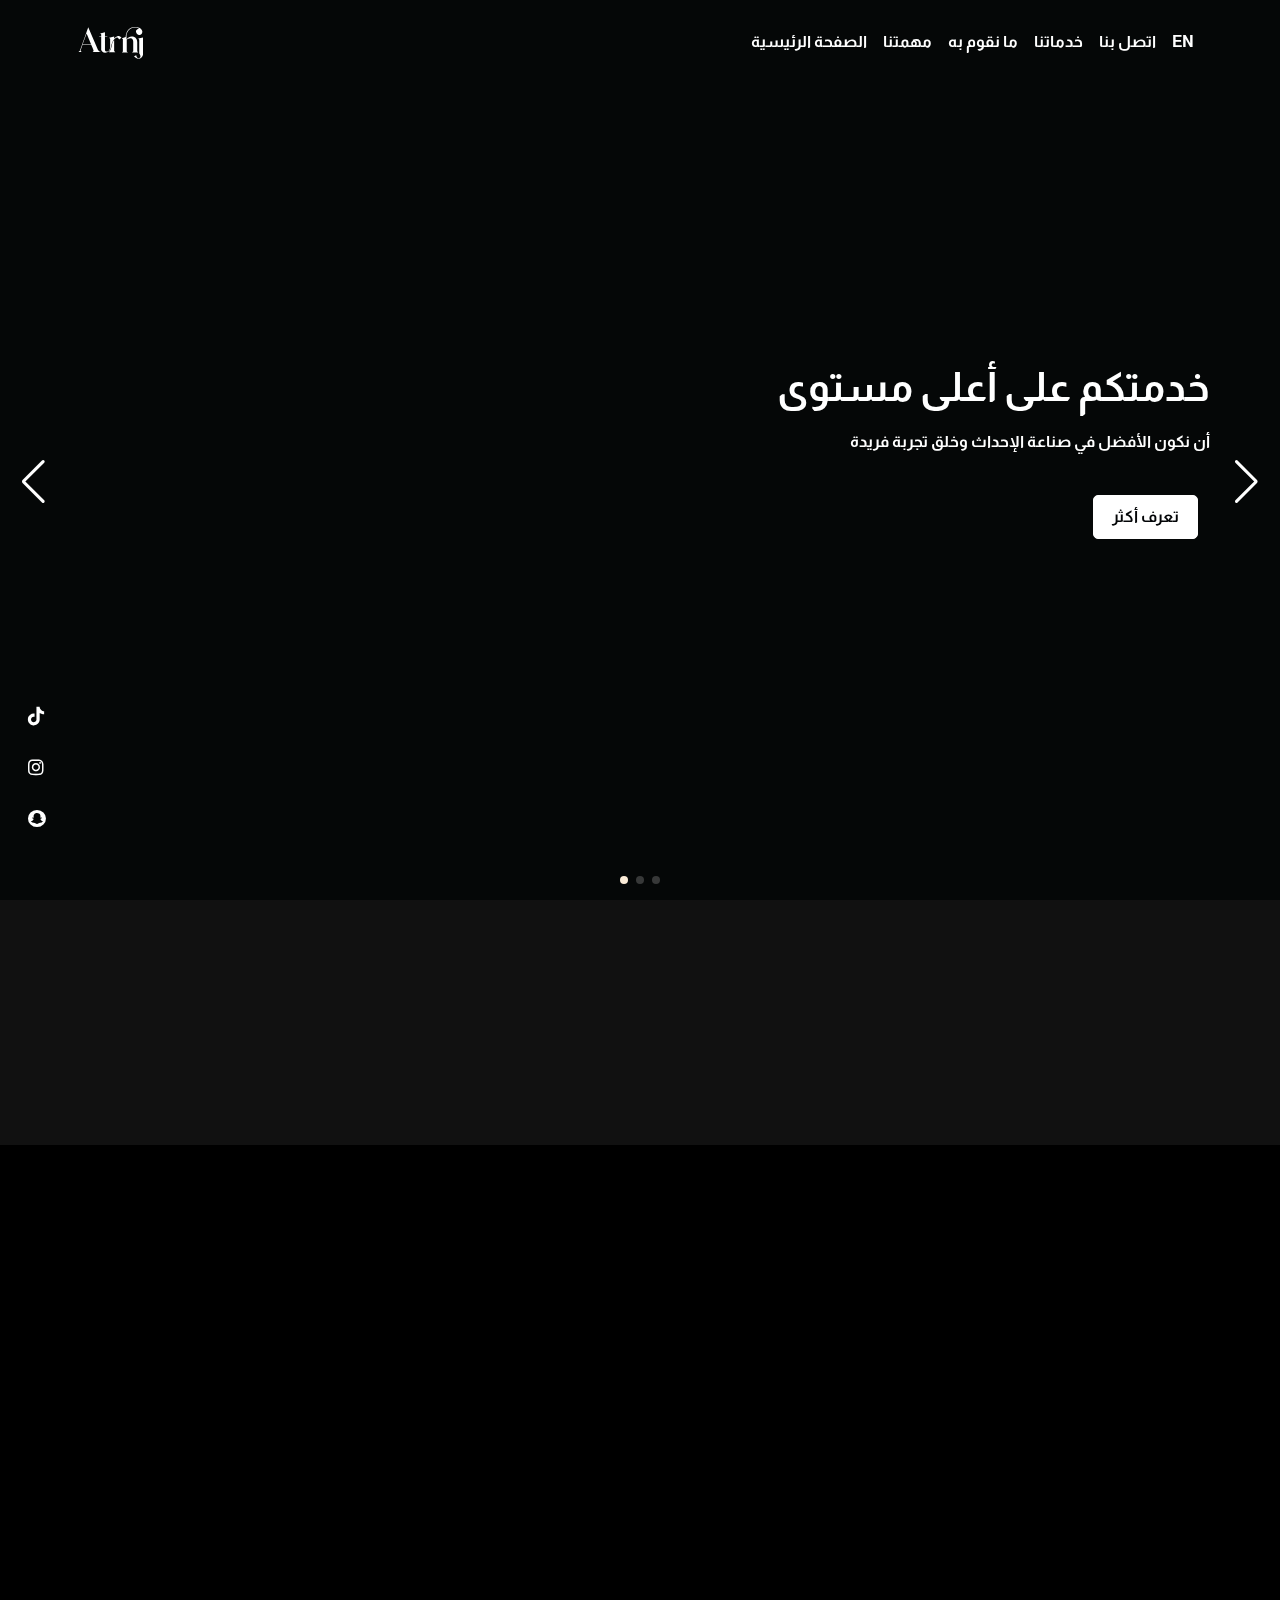
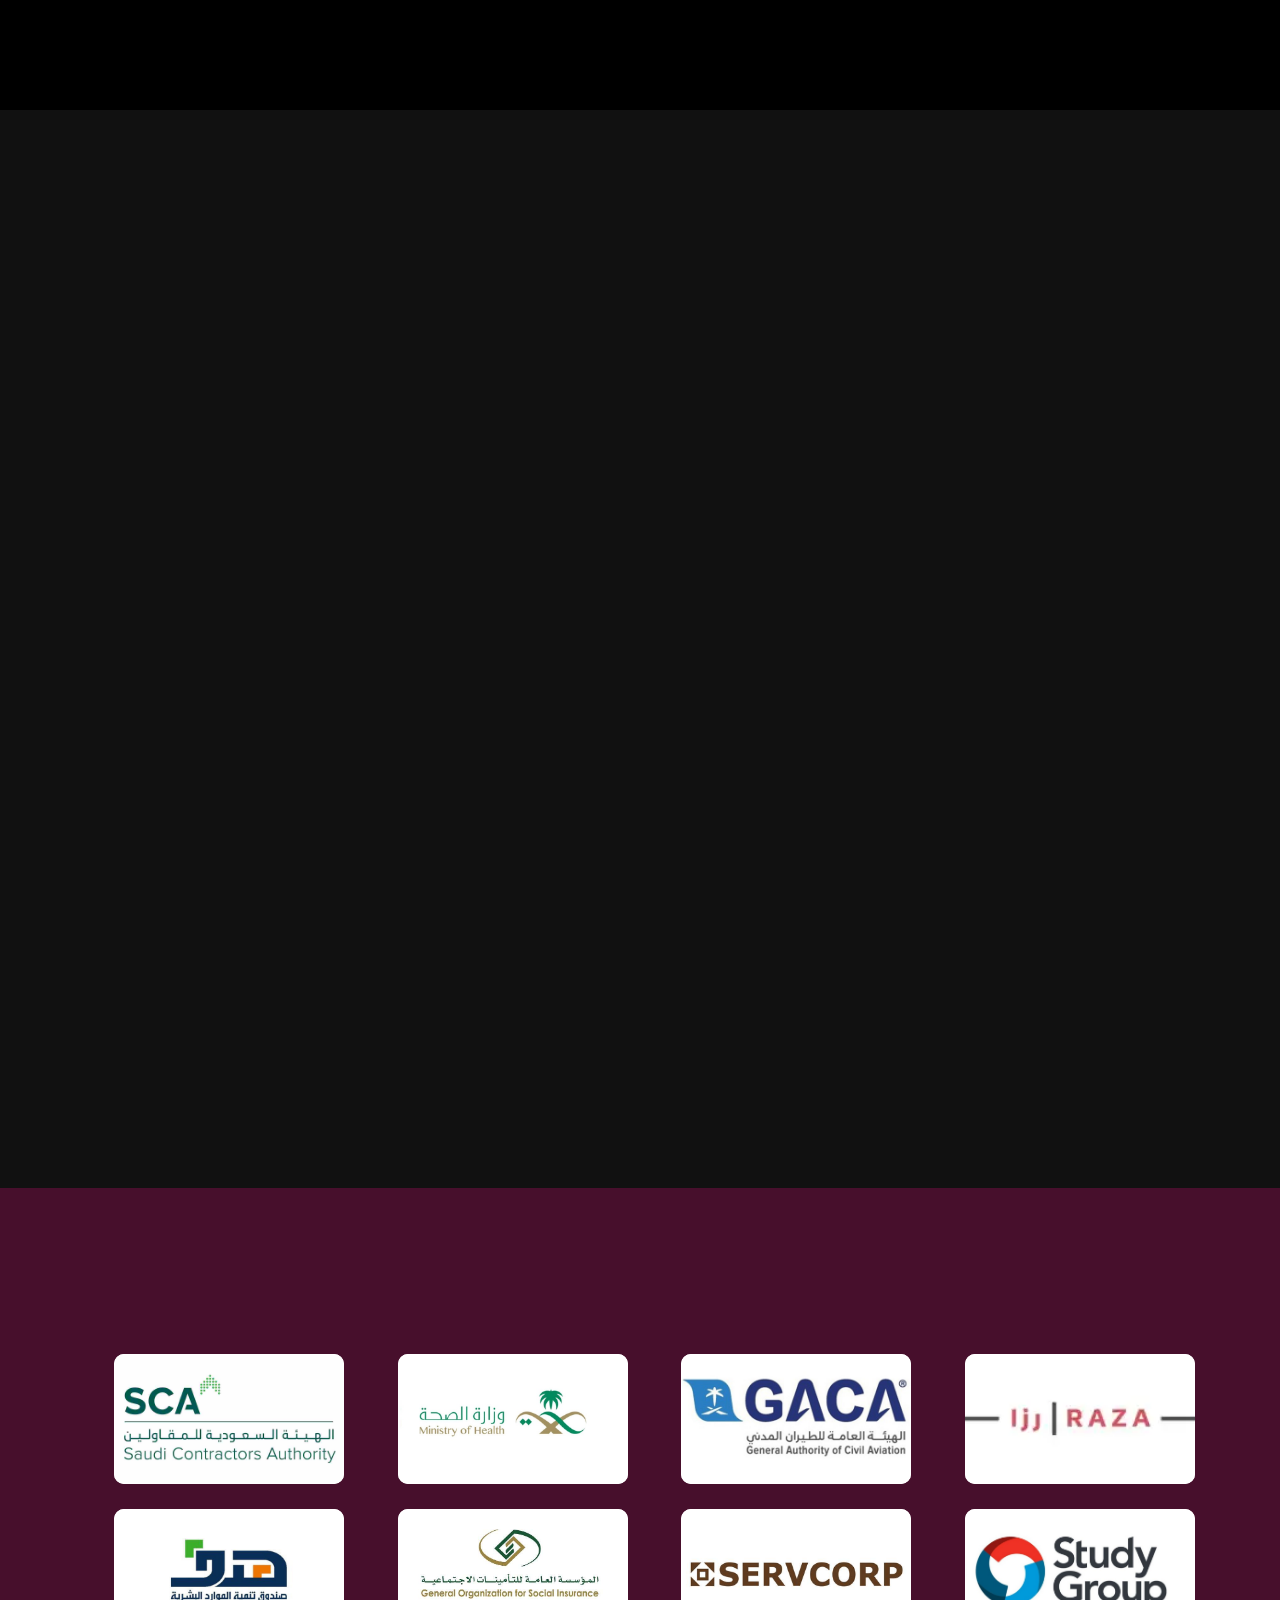
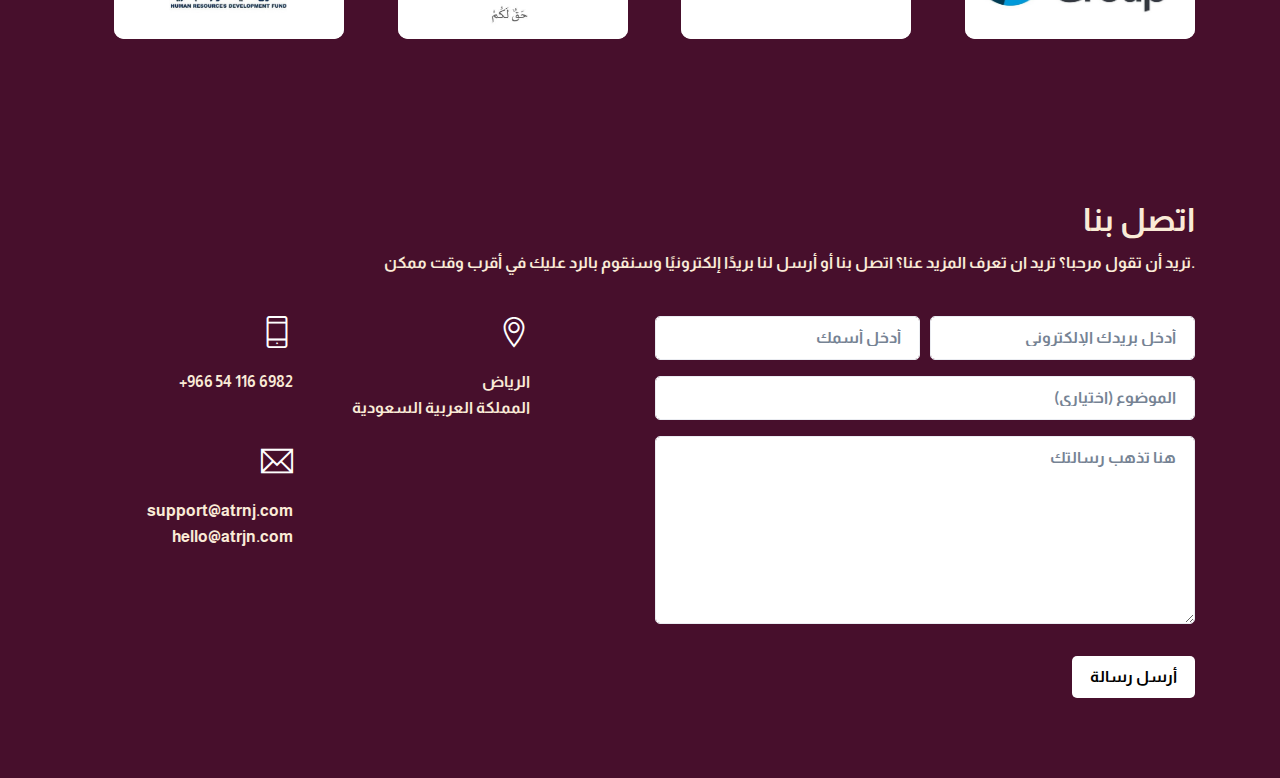
==== commit bd966549: "Add files via upload" ====
--- a/index.html
+++ b/index.html
@@ -163,7 +163,7 @@
             <div class="swiper">
               <div class="swiper-wrapper">
                 <div class="swiper-slide swiper-overlay">
-                  <video class="video" loop autoplay muted>
+                  <video id="video" class="video" loop autoplay muted playsinline>
                     <source
                       src="assets/video/main-video.mp4"
                       type="video/mp4"
--- a/assets/css/theme.css
+++ b/assets/css/theme.css
@@ -16353,15 +16353,7 @@
   }
 }
 /*
-Theme Name: Lana
-Description: Creative Coming Soon Template
-Author: Erilisdesign
-Theme URI: https://preview.erilisdesign.com/html/lana/
-Author URI: https://themeforest.net/user/erilisdesign
-Version: 2.0
-License: https://themeforest.net/licenses/standard
-
-SASS Stylesheet
+
 */
 html,
 body {
--- a/assets/css/custom.css
+++ b/assets/css/custom.css
@@ -87,19 +87,17 @@
   margin: auto;
   padding: 0%;
 }
+
 .bg-image1 {
+  object-fit: cover;
+  width: 100%;
   height: 100%;
-  display: block;
-  margin: 0;
-  max-width: 100%;
-  object-fit: cover;
-  position: absolute;
-  border-radius: 10px;
-  transition: transform 0.3s ease-in-out;
+  transform: scale(1.1);
+  transition: transform 0.2s ease-in-out;
 }
 
 .custom-container:hover .bg-image1 {
-  transform: scale(1.1);
+  transform: scale(1.3);
 }
 
 .bg-color1 {
@@ -236,7 +234,6 @@
   object-fit: cover;
   width: 230px;
   height: 130px;
-  padding: 10px;
   border-radius: 10px;
   display: flex;
   justify-content: center;
@@ -244,24 +241,33 @@
   transition: opacity 0.3s ease-in-out, background-size 0.3s ease-in-out;
 }
 
+.partners-container-overlay {
+  opacity: .5;
+  background-color:rgba(0, 0, 0, 0.7);
+  border-radius: 10px;
+
+}
+
+.partners-container-overlay:hover {
+  opacity: 1;
+}
+
 .image-partners {
   object-fit: cover;
   width: 100%;
+  background-color: white;
 }
 
 .padding-0 {
   padding: 0px;
 }
 
-
 .swiper {
   width: 100%;
   height: 100vh;
-
-
-}
-
-.swiper-slide img{
+}
+
+.swiper-slide img {
   width: 100%;
   height: 100%;
   object-fit: cover;
@@ -273,41 +279,93 @@
   margin: 10px;
 }
 
-
-
 .swiper .swiper-pagination-bullet {
   background-color: white;
-  
-  
 }
 .swiper .swiper-pagination-bullet-active {
   background-color: antiquewhite;
-
 }
 
 .swiper-overlay {
-  background-color: rgba(0, 0, 0, 0.7) !important; /* Use a semi-transparent black background */
-  opacity: .3; /* You can keep opacity at 1 if you want the overlay to be fully visible */
-}
-
-.image-full-size{
-object-fit: cover;
-  
-}
-
+  background-color: rgba(
+    0,
+    0,
+    0,
+    0.7
+  ) !important; /* Use a semi-transparent black background */
+  opacity: 0.3; /* You can keep opacity at 1 if you want the overlay to be fully visible */
+}
+
+.image-full-size {
+  object-fit: cover;
+}
 
 .with-gradient {
   position: relative;
 }
 .with-gradient:before {
-  content: '';
+  content: "";
   position: absolute;
   left: 0;
   top: 0;
   width: 100%;
   height: 100%;
-  background-image: linear-gradient(rgba(0, 0, 0, 0.3),rgba(0, 0, 0, 0.3));
-}
+  background-image: linear-gradient(rgba(0, 0, 0, 0.3), rgba(0, 0, 0, 0.3));
+}
+
+.icons-end {
+  width: 100%;
+  margin-top: 20px;
+  line-height: 1;
+  color: #fff;
+  transition: bottom 0.7s cubic-bezier(0.54, 0.18, 0.36, 0.81),
+    color 0.7s cubic-bezier(0.54, 0.18, 0.36, 0.81);
+  z-index: 100;
+  text-align: center;
+}
+
+.icons-end a {
+  font-size: 18px;
+  text-align: center;
+  transition: opacity 0.3s ease-out;
+}
+.icons-end ul {
+  margin: 0 auto; /* Center-align the list horizontally */
+  padding: 0;
+  display: inline-block;
+}
+
+.icons-end a,
+.icons-end a i,
+.icons-end a:hover,
+.icons-end a:hover i {
+  color: inherit;
+}
+
+.icons-end ul:hover a {
+  opacity: 0.54;
+}
+.icons-end ul:hover a:hover {
+  opacity: 1;
+}
+
+.icons-end li {
+  display: inline;
+
+  margin-right: 15px;
+}
+
+.width-100 {
+  width: 100%;
+}
+
+.copyright-text {
+  color: white;
+  size: 20px;
+  text-align: center;
+  margin: 5px;
+}
+
 @media (max-width: 768px) {
   .video {
     height: 100%;
@@ -332,11 +390,7 @@
   }
 
   .swiper .swiper-button-prev,
-.swiper .swiper-button-next {
-  color: transparent
-  
-
-}
-
-}
-
+  .swiper .swiper-button-next {
+    color: transparent;
+  }
+}
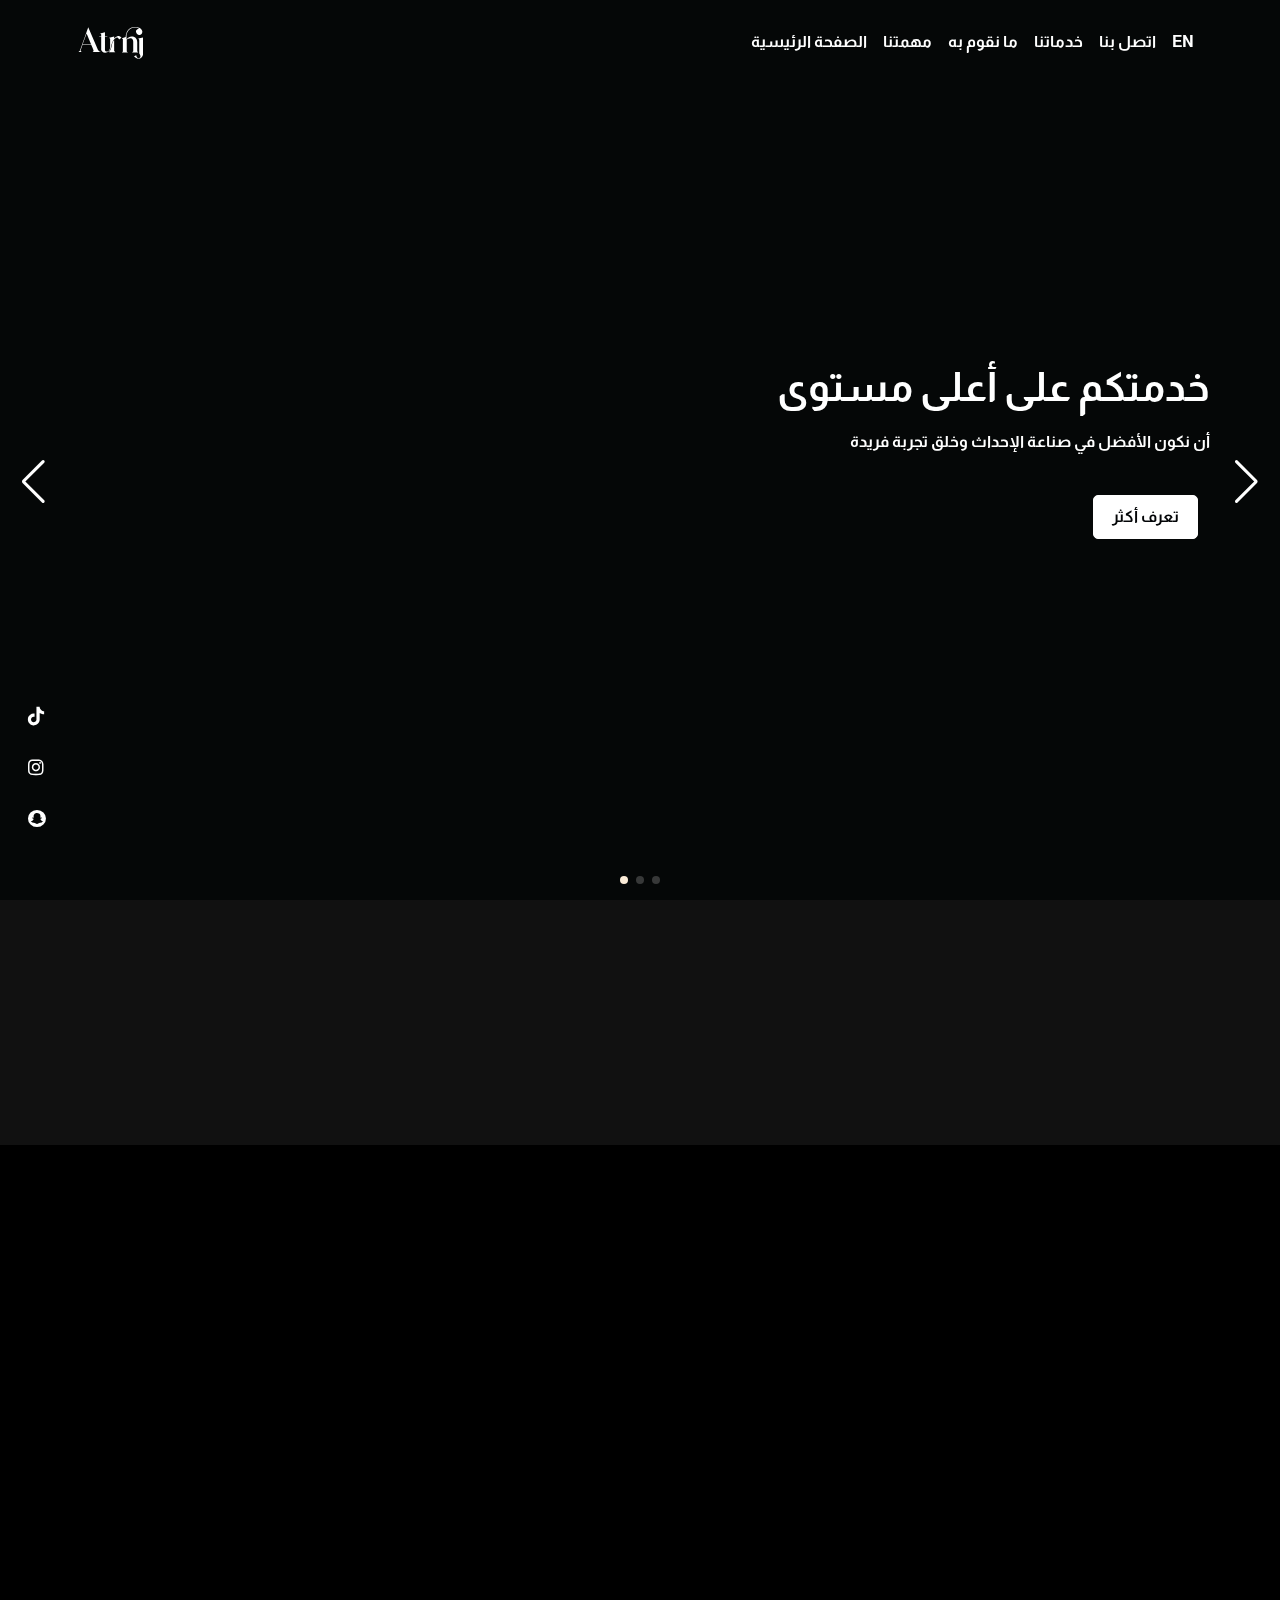
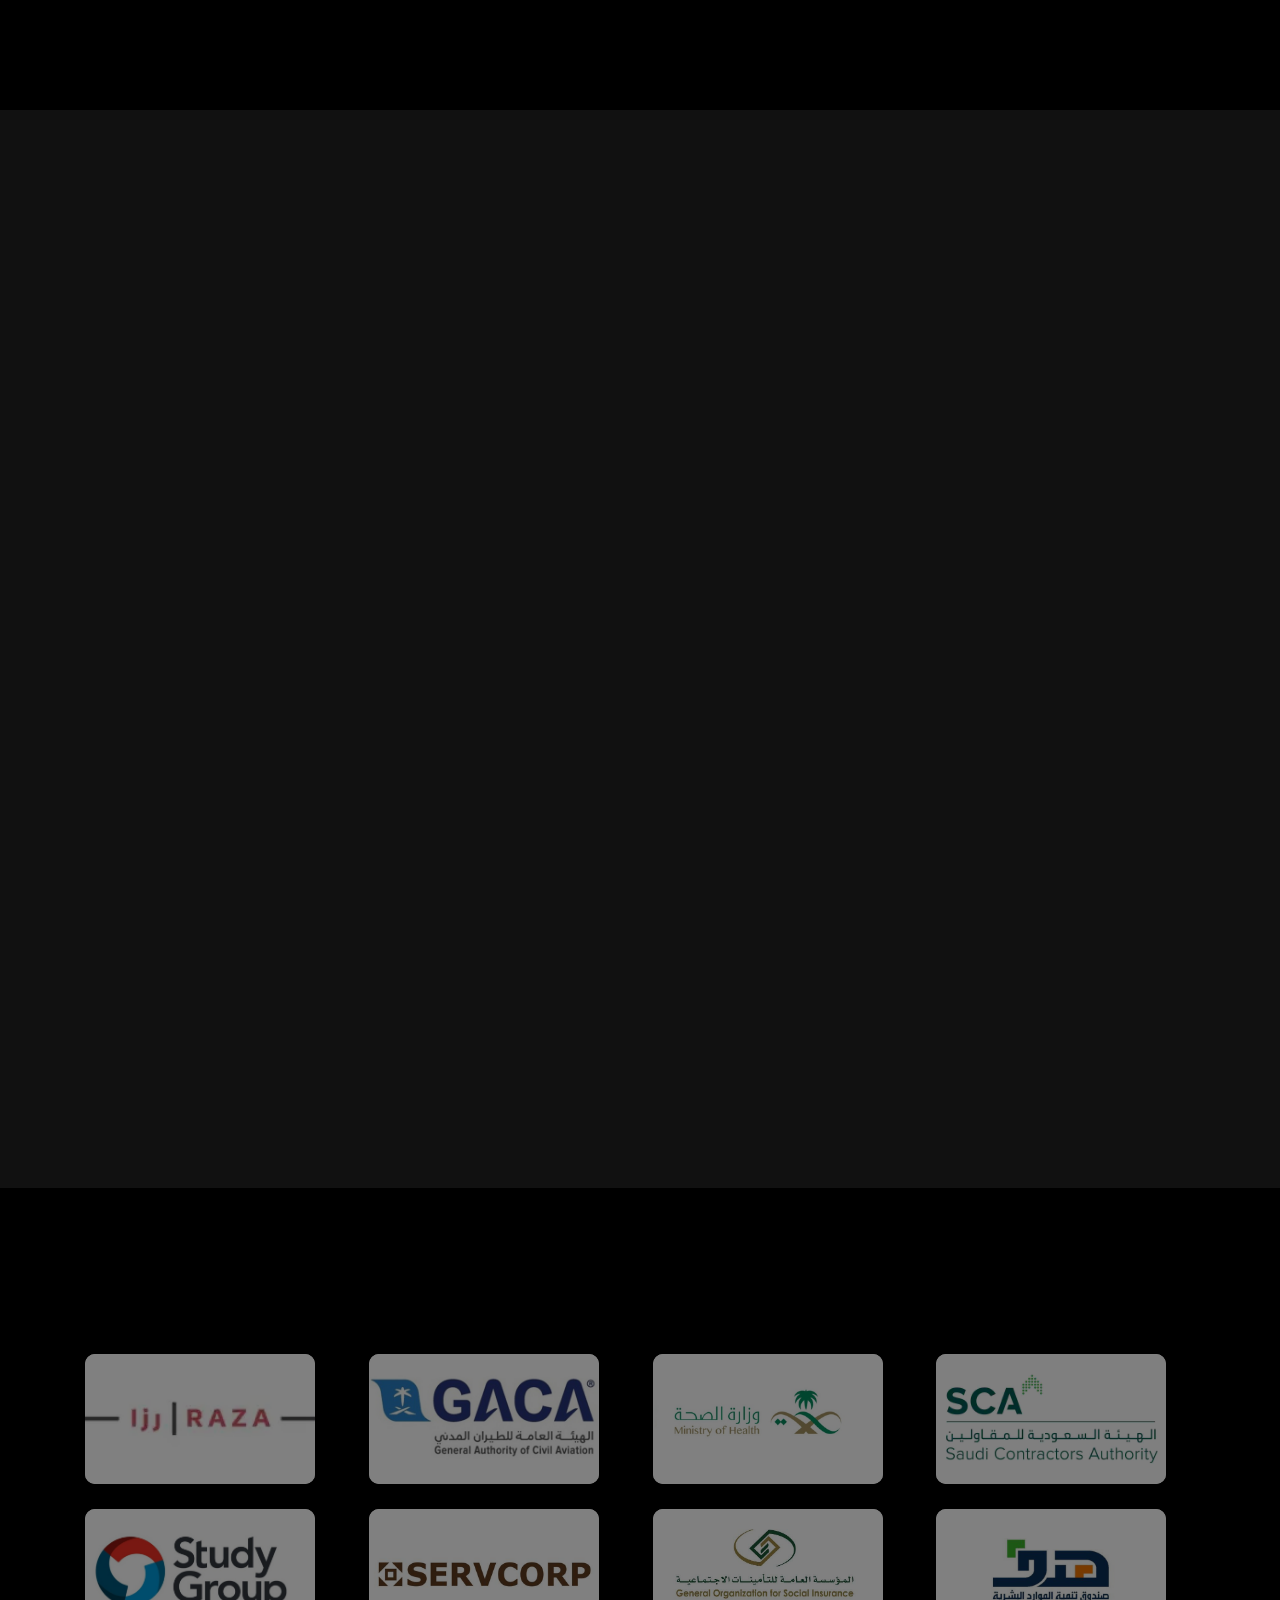
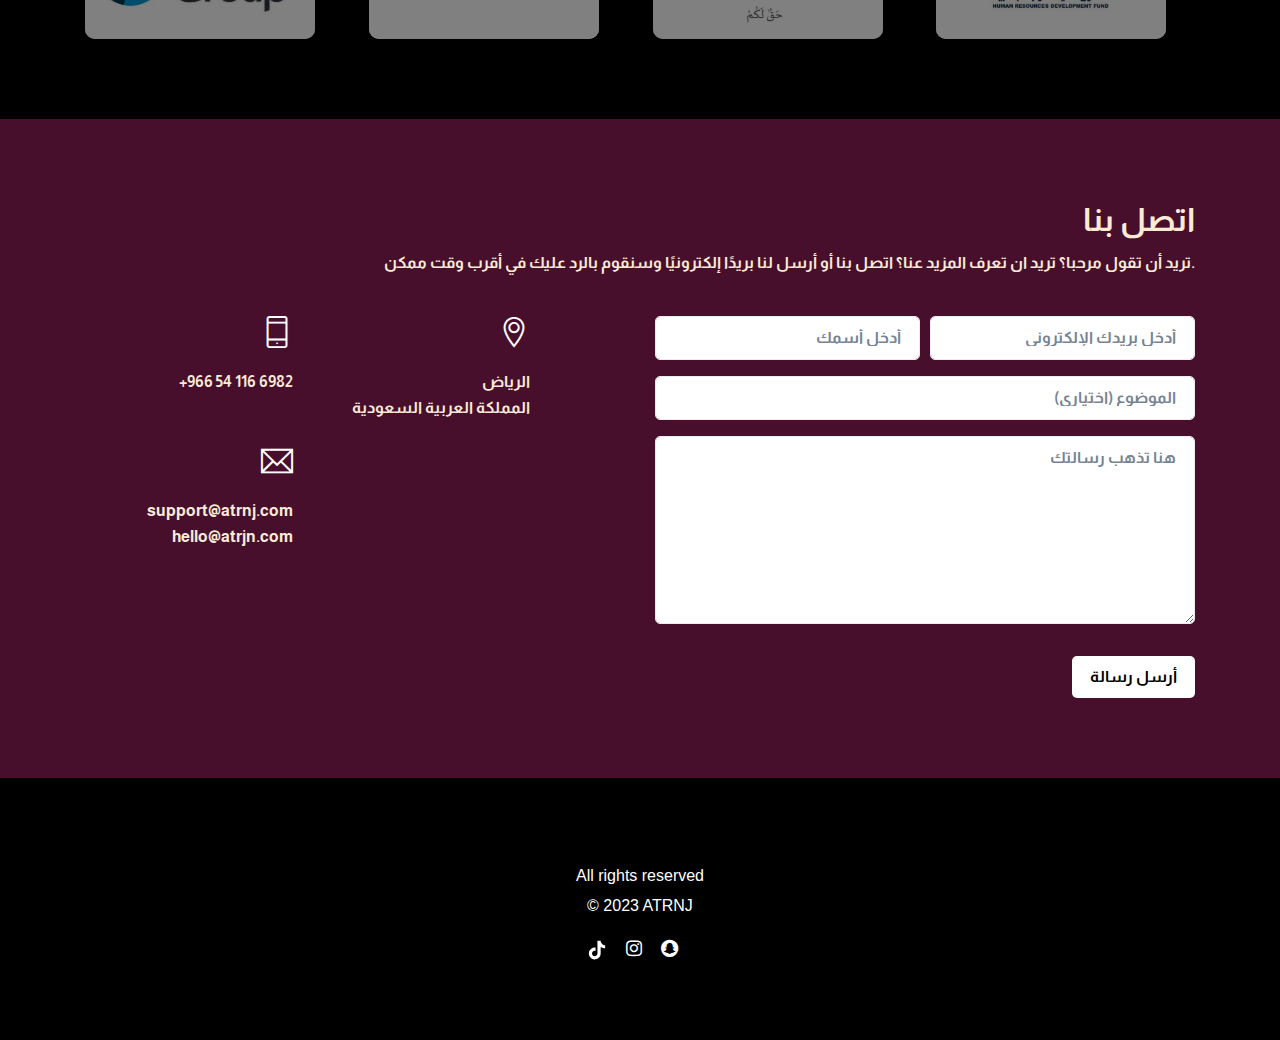
==== commit e1fb749d: "Add files via upload" ====
--- a/index.html
+++ b/index.html
@@ -551,28 +551,25 @@
       </section>
       <!-- Section - Our work -->
       <section
-        class="ln-section d-xl-flex theme-color-3"
+        class="ln-section d-xl-flex black-color-dark"
         data-anchor="partners"
         data-tooltip="partners"
         data-ui="dark"
         data-navbar="navbar-light"
       >
         <div class="container align-self-center theme-color-2">
-          <h2
-            class="mb-4 animated title align-right-text font-almarai"
-            data-animation="fadeInUp"
-          >
-            :شركاء النجاح
+          <h2 class="mb-4 animated title" data-animation="fadeInUp">
+            Our partners:
           </h2>
-          <div class="grid-container-ar">
-            <div class="partners-container padding-0">
-              <img
-                class="image-partners"
+          <div class="grid-container">
+            <div class="partners-container partners-container-overlay  padding-0">
+              <img
+                class="image-partners "
                 src="assets/images/partners/raza.webp"
                 alt=""
               />
             </div>
-            <div class="partners-container">
+            <div class="partners-container partners-container-overlay padding-0">
               <img
                 class="image-partners"
                 src="assets/images/partners/gaca.jpg"
@@ -580,7 +577,7 @@
               />
             </div>
 
-            <div class="partners-container">
+            <div class="partners-container partners-container-overlay">
               <img
                 class="image-partners"
                 src="assets/images/partners/MOH.jpg"
@@ -588,7 +585,7 @@
               />
             </div>
 
-            <div class="partners-container">
+            <div class="partners-container partners-container-overlay">
               <img
                 class="image-partners"
                 src="assets/images/partners/sca-comprossed.jpg"
@@ -596,7 +593,7 @@
               />
             </div>
 
-            <div class="partners-container">
+            <div class="partners-container partners-container-overlay ">
               <img
                 class="image-partners"
                 src="assets/images/partners/study-group.jpg"
@@ -604,7 +601,7 @@
               />
             </div>
 
-            <div class="partners-container">
+            <div class="partners-container partners-container-overlay">
               <img
                 class="image-partners"
                 src="assets/images/partners/servecrop-compressed.jpg"
@@ -612,7 +609,7 @@
               />
             </div>
 
-            <div class="partners-container">
+            <div class="partners-container partners-container-overlay">
               <img
                 class="image-partners"
                 src="assets/images/partners/gosi-compressed.jpg"
@@ -620,7 +617,7 @@
               />
             </div>
 
-            <div class="partners-container">
+            <div class="partners-container partners-container-overlay">
               <img
                 class="image-partners"
                 src="assets/images/partners/hrdf.jpg"
@@ -866,6 +863,43 @@
           </nav>
         </div>
       </section>
+      <section
+      class="ln-section d-xl-flex black-color-dark"
+      data-anchor="end"
+      data-tooltip="end"
+      data-ui="dark"
+      data-navbar="navbar-light"
+    >
+      <div class="width-100">
+        <p class="copyright-text">All rights reserved</p>
+        <p class="copyright-text">© 2023 ATRNJ</p>
+        <nav class="icons-end">
+          <ul class="mx-auto">
+            <li>
+              <a target="_blank" href="https://www.tiktok.com/@atrnj_co"
+                ><i class="fab tiktok-icon"
+                  ><img
+                    class="tiktok-icon"
+                    src="assets/images/icon/tiktok.svg"
+                    alt="" /></i
+              ></a>
+            </li>
+            <li>
+              <a target="_blank" href="https://www.instagram.com/atrnj_co/"
+                ><i class="fab fa-instagram"></i
+              ></a>
+            </li>
+            <li>
+              <a
+                target="_blank"
+                href="https://www.snapchat.com/add/atrnj.co?share_id=xPW243oYeYg&locale=en-GB"
+                ><i class="fab fa-snapchat"></i
+              ></a>
+            </li>
+          </ul>
+        </nav>
+      </div>
+    </section>
     </div>
 
     <!-- Libs JS -->
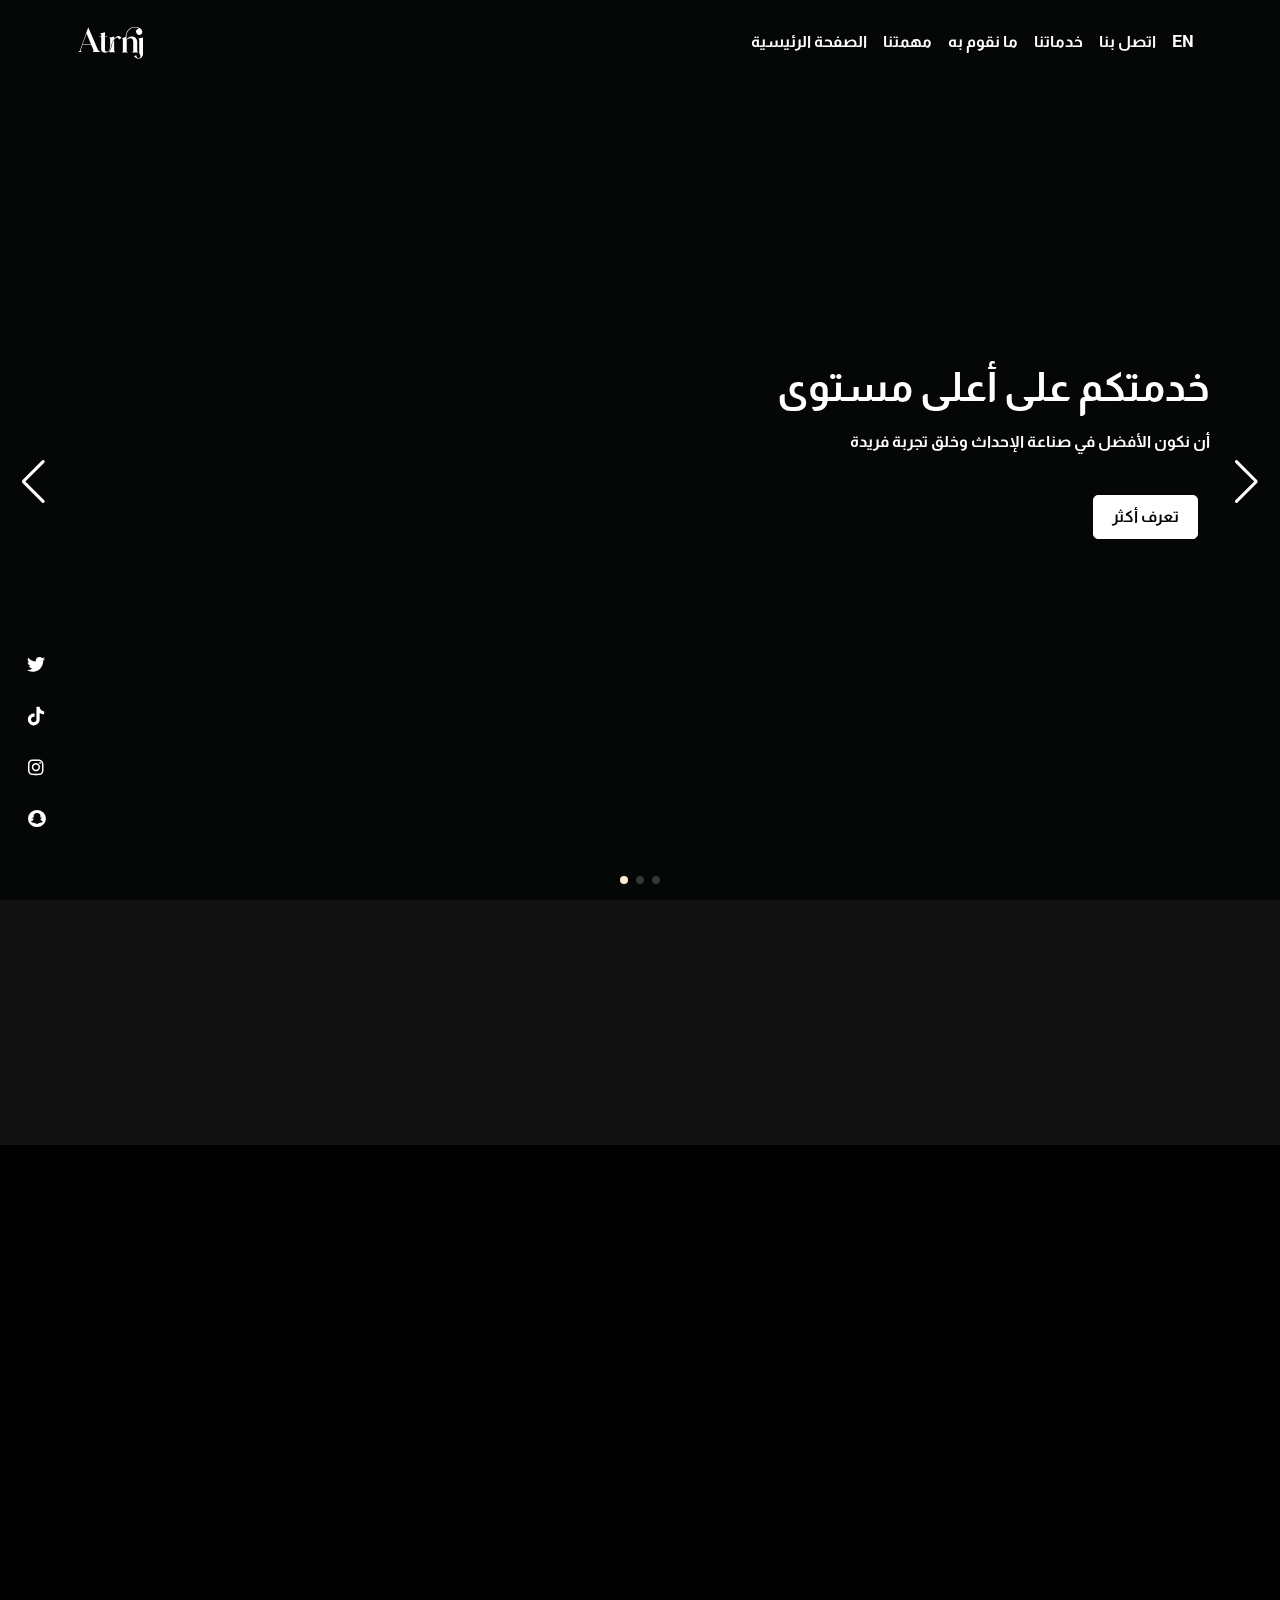
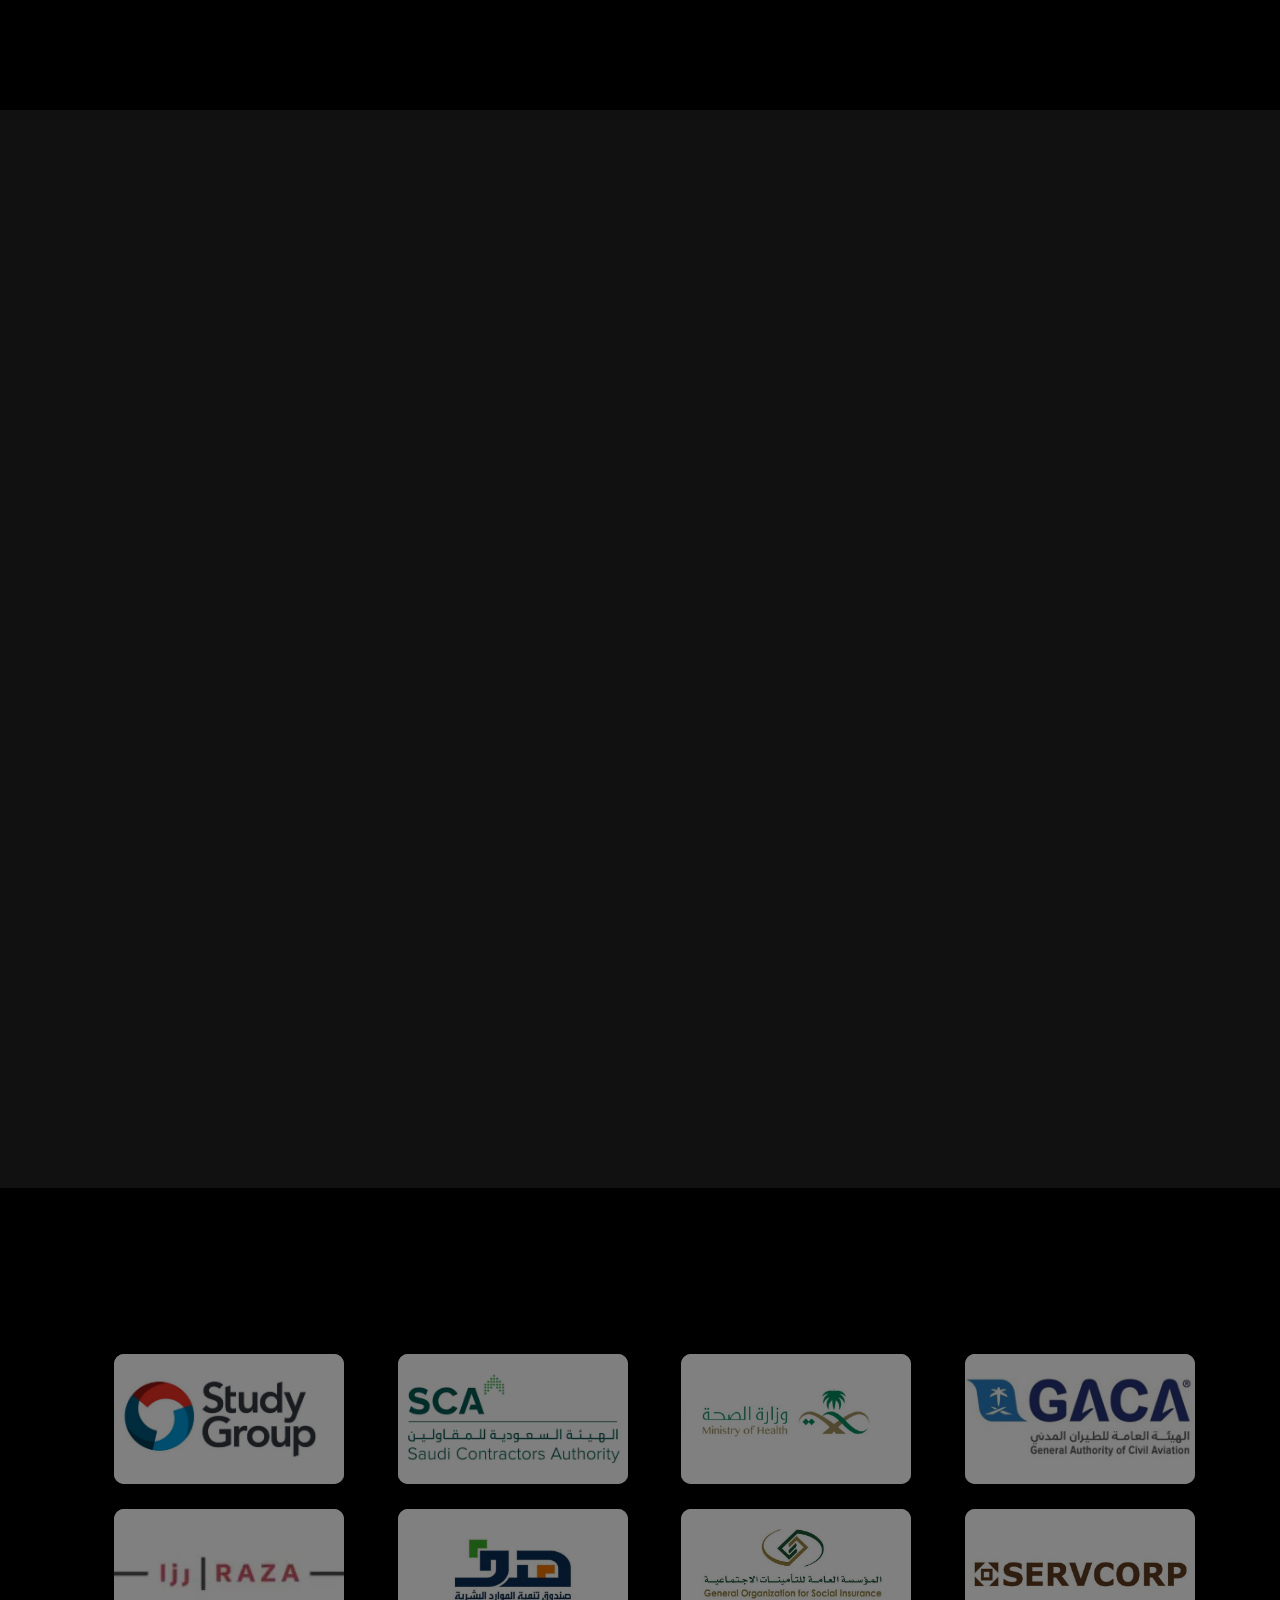
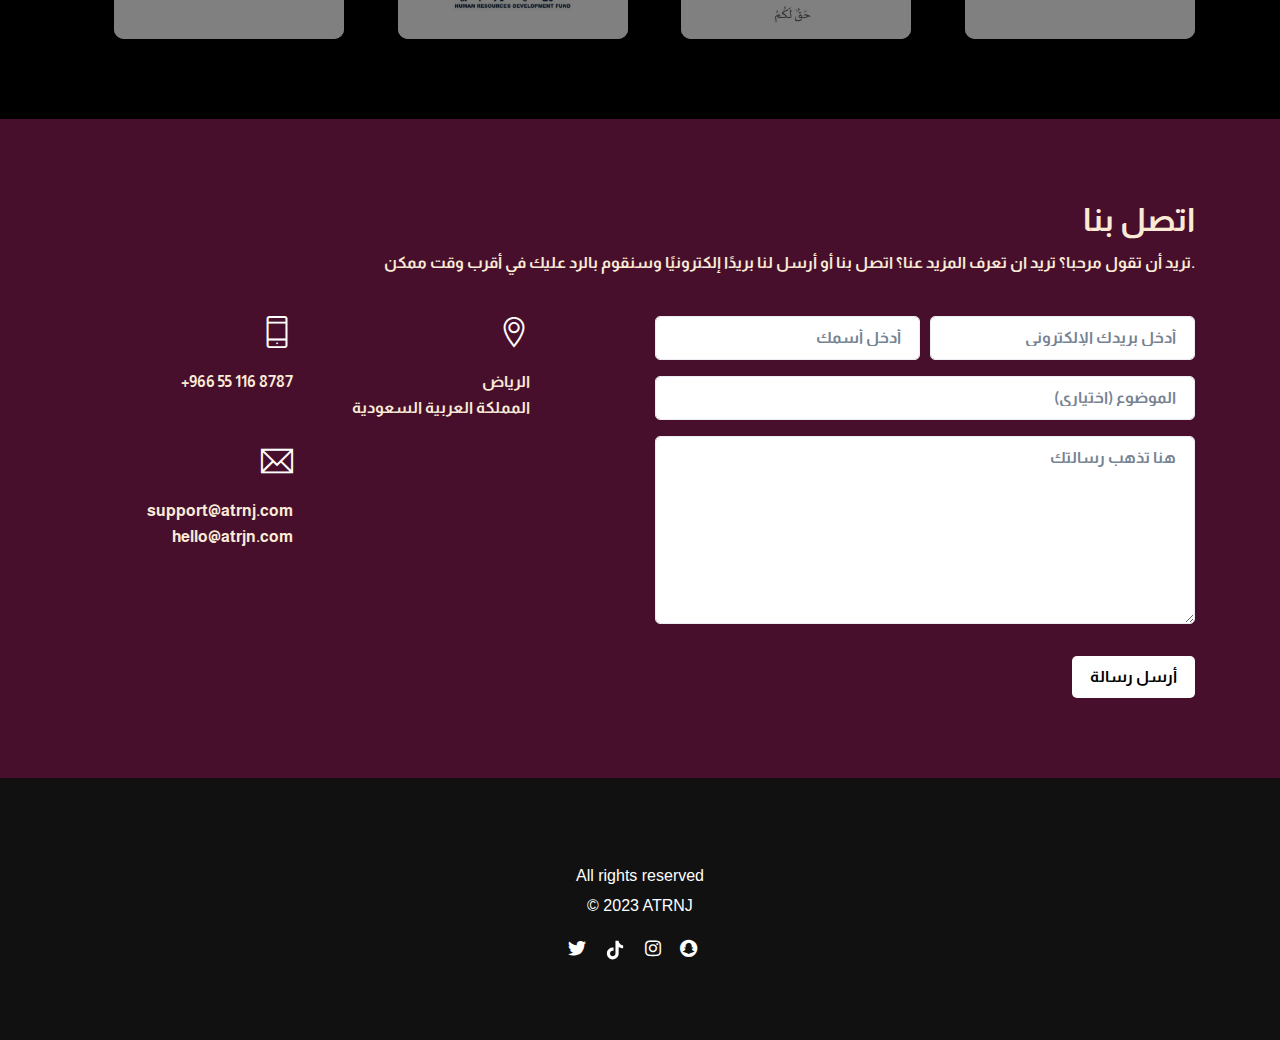
==== commit eff76ad5: "Add files via upload" ====
--- a/index.html
+++ b/index.html
@@ -413,7 +413,7 @@
       >
         <div class="margin20">
           <h2
-            class="mb-4 animated title align-right-text margin-3"
+            class="mb-4 animated title align-right-text margin-3 font-almarai"
             data-animation="fadeInUp"
           >
             :خدماتنا
@@ -557,70 +557,71 @@
         data-ui="dark"
         data-navbar="navbar-light"
       >
-        <div class="container align-self-center theme-color-2">
-          <h2 class="mb-4 animated title" data-animation="fadeInUp">
-            Our partners:
+        <div class="container align-self-center theme-color-2 align-right-text ">
+          <h2 class="mb-4 animated title font-almarai" data-animation="fadeInUp">
+            :شركاؤنا
           </h2>
-          <div class="grid-container">
+          <div class="grid-container-ar">
+          
+            <div class="partners-container partners-container-overlay padding-0">
+              <img
+                class="image-partners"
+                src="assets/images/partners/gaca.jpg"
+                alt=""
+              />
+            </div>
+
+            <div class="partners-container partners-container-overlay">
+              <img
+                class="image-partners"
+                src="assets/images/partners/MOH.jpg"
+                alt=""
+              />
+            </div>
+
+            <div class="partners-container partners-container-overlay">
+              <img
+                class="image-partners"
+                src="assets/images/partners/sca-comprossed.jpg"
+                alt=""
+              />
+            </div>
+
+            <div class="partners-container partners-container-overlay ">
+              <img
+                class="image-partners"
+                src="assets/images/partners/study-group.jpg"
+                alt=""
+              />
+            </div>
+
+            <div class="partners-container partners-container-overlay">
+              <img
+                class="image-partners"
+                src="assets/images/partners/servecrop-compressed.jpg"
+                alt=""
+              />
+            </div>
+
+            <div class="partners-container partners-container-overlay">
+              <img
+                class="image-partners"
+                src="assets/images/partners/gosi-compressed.jpg"
+                alt=""
+              />
+            </div>
+
+            <div class="partners-container partners-container-overlay">
+              <img
+                class="image-partners"
+                src="assets/images/partners/hrdf.jpg"
+                alt=""
+              />
+            </div>
             <div class="partners-container partners-container-overlay  padding-0">
               <img
                 class="image-partners "
                 src="assets/images/partners/raza.webp"
-                alt=""
-              />
-            </div>
-            <div class="partners-container partners-container-overlay padding-0">
-              <img
-                class="image-partners"
-                src="assets/images/partners/gaca.jpg"
-                alt=""
-              />
-            </div>
-
-            <div class="partners-container partners-container-overlay">
-              <img
-                class="image-partners"
-                src="assets/images/partners/MOH.jpg"
-                alt=""
-              />
-            </div>
-
-            <div class="partners-container partners-container-overlay">
-              <img
-                class="image-partners"
-                src="assets/images/partners/sca-comprossed.jpg"
-                alt=""
-              />
-            </div>
-
-            <div class="partners-container partners-container-overlay ">
-              <img
-                class="image-partners"
-                src="assets/images/partners/study-group.jpg"
-                alt=""
-              />
-            </div>
-
-            <div class="partners-container partners-container-overlay">
-              <img
-                class="image-partners"
-                src="assets/images/partners/servecrop-compressed.jpg"
-                alt=""
-              />
-            </div>
-
-            <div class="partners-container partners-container-overlay">
-              <img
-                class="image-partners"
-                src="assets/images/partners/gosi-compressed.jpg"
-                alt=""
-              />
-            </div>
-
-            <div class="partners-container partners-container-overlay">
-              <img
-                class="image-partners"
-                src="assets/images/partners/hrdf.jpg"
                 alt=""
               />
             </div>
@@ -655,7 +656,7 @@
                   <div class="icon-5x text-primary mb-4">
                     <i class="ti-mobile theme-color" theme-color></i>
                   </div>
-                  <p class="mb-0">+966 54 116 6982</p>
+                  <p class="mb-0">+966 55 116 8787</p>
                 </div>
 
                 <div class="col-12 col-md-4 col-lg-6 mb-8 mb-md-0 mb-lg-5">
@@ -838,6 +839,11 @@
           </div>
           <nav class="ln-social-icons">
             <ul class="mx-auto">
+              <li>
+                <a target="_blank" href="https://twitter.com/atrnj_co"
+                  ><i class="fab fa-twitter trasparant-color"></i
+                ></a>
+              </li>
               <li>
                 <a target="_blank" href="https://www.tiktok.com/@atrnj_co"
                   ><i class="fab tiktok-icon"
@@ -864,7 +870,7 @@
         </div>
       </section>
       <section
-      class="ln-section d-xl-flex black-color-dark"
+      class="ln-section d-xl-flex black-color"
       data-anchor="end"
       data-tooltip="end"
       data-ui="dark"
@@ -875,6 +881,11 @@
         <p class="copyright-text">© 2023 ATRNJ</p>
         <nav class="icons-end">
           <ul class="mx-auto">
+            <li>
+              <a target="_blank" href="https://twitter.com/atrnj_co"
+                ><i class="fab fa-twitter trasparant-color"></i
+              ></a>
+            </li>
             <li>
               <a target="_blank" href="https://www.tiktok.com/@atrnj_co"
                 ><i class="fab tiktok-icon"
--- a/assets/css/custom.css
+++ b/assets/css/custom.css
@@ -364,6 +364,10 @@
   size: 20px;
   text-align: center;
   margin: 5px;
+}
+
+.trasparant-color{
+  background-color: transparent;
 }
 
 @media (max-width: 768px) {
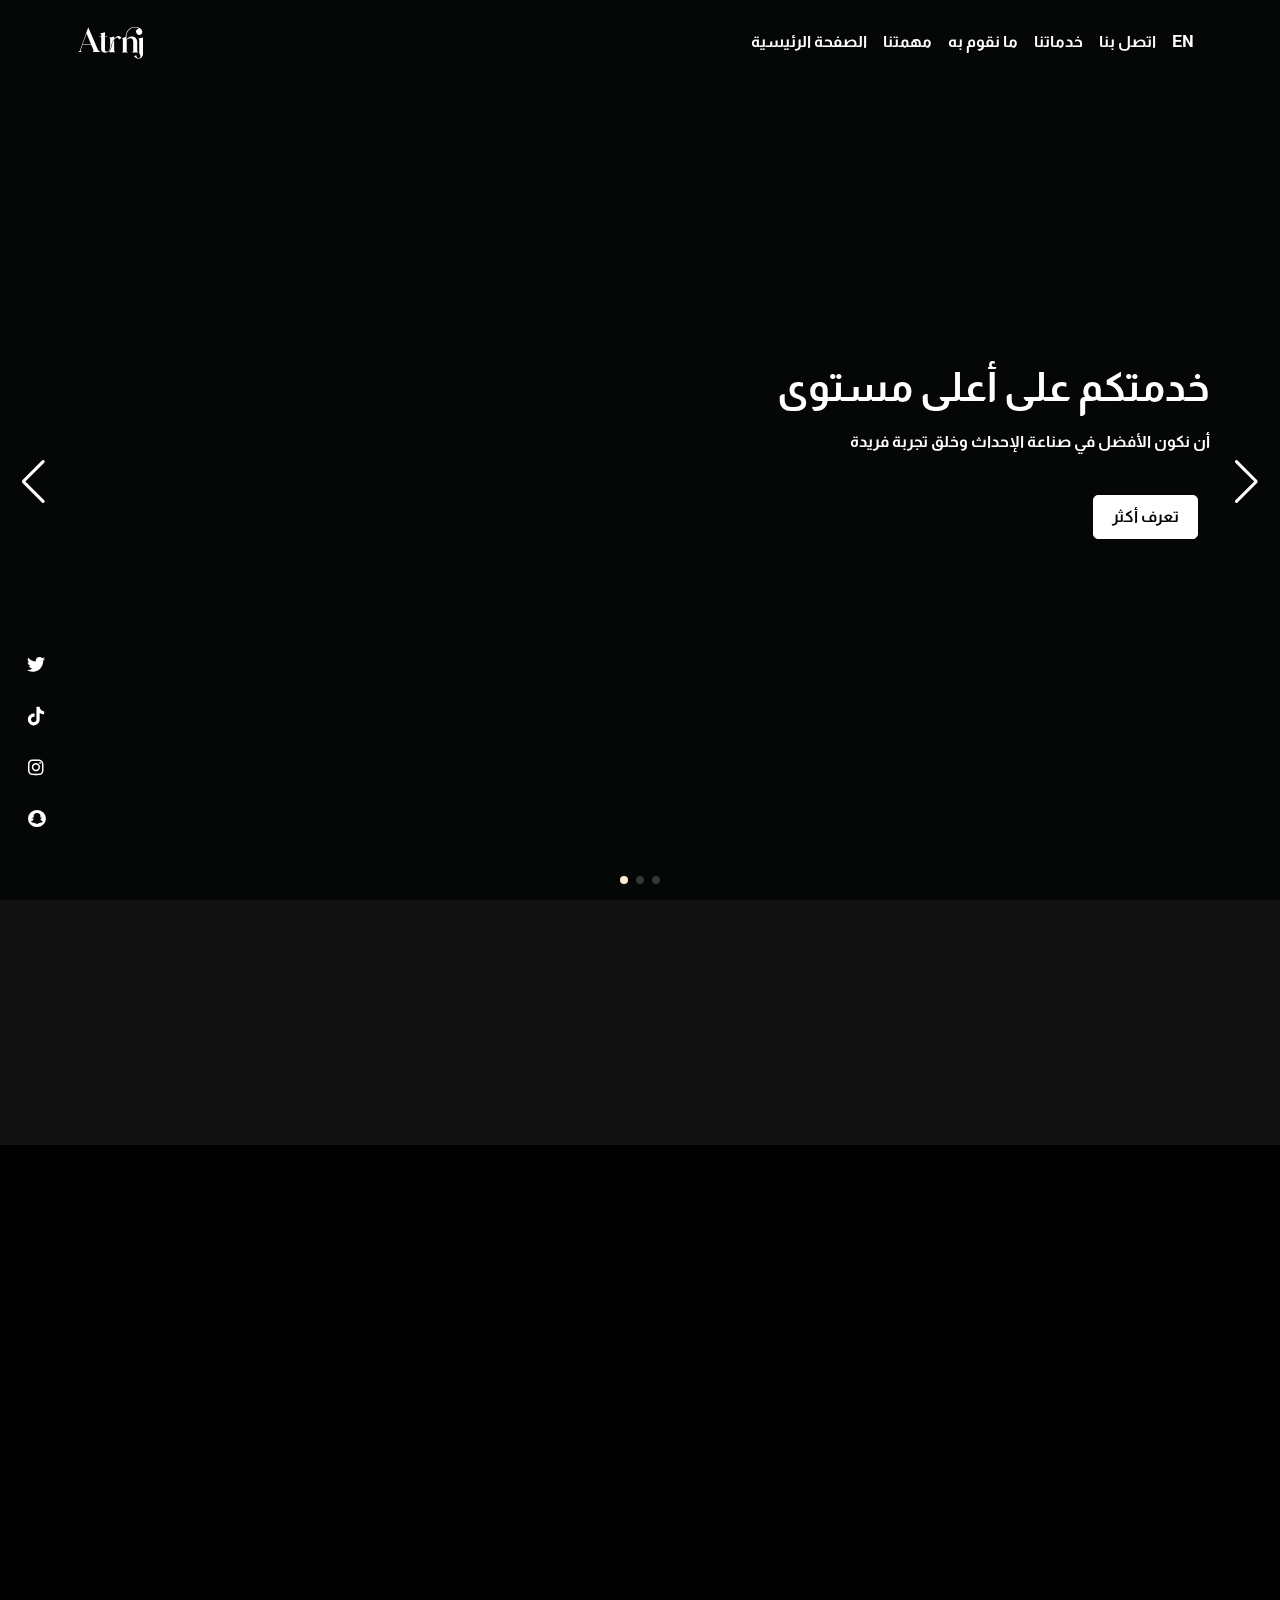
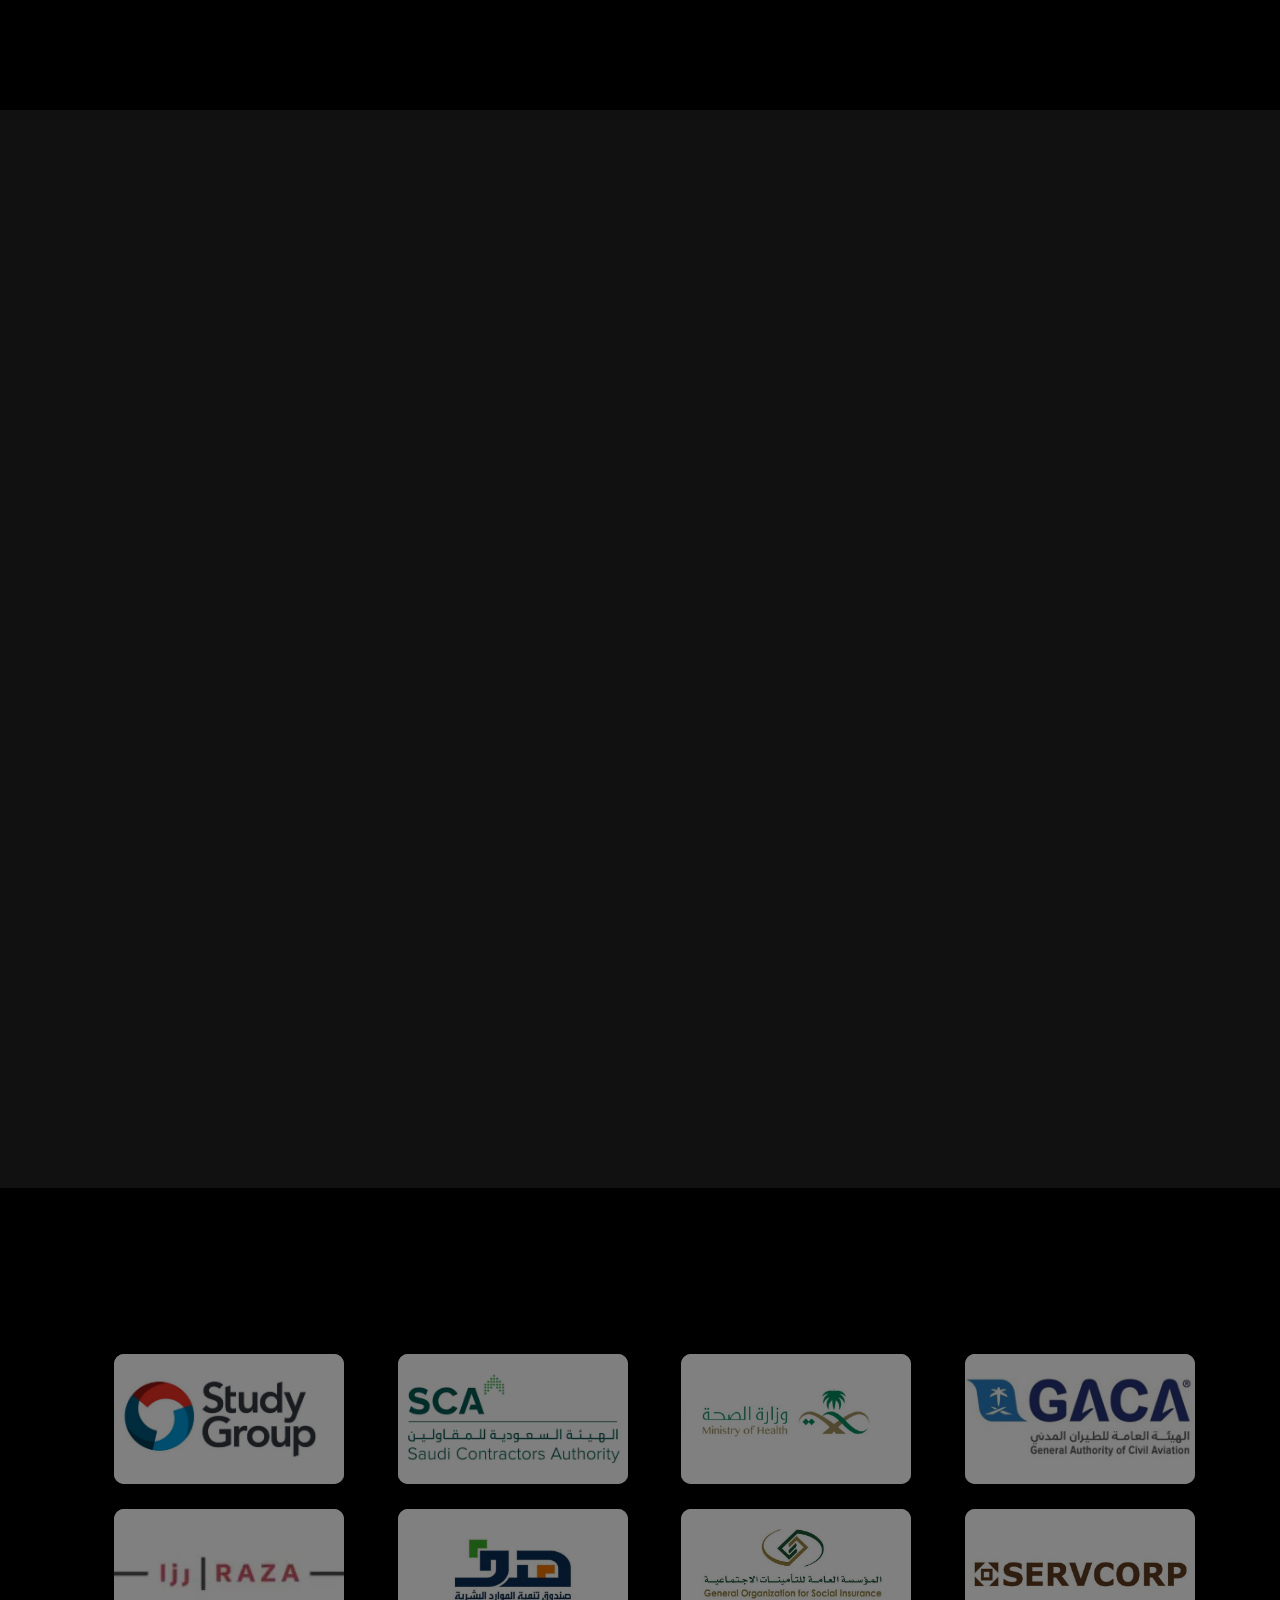
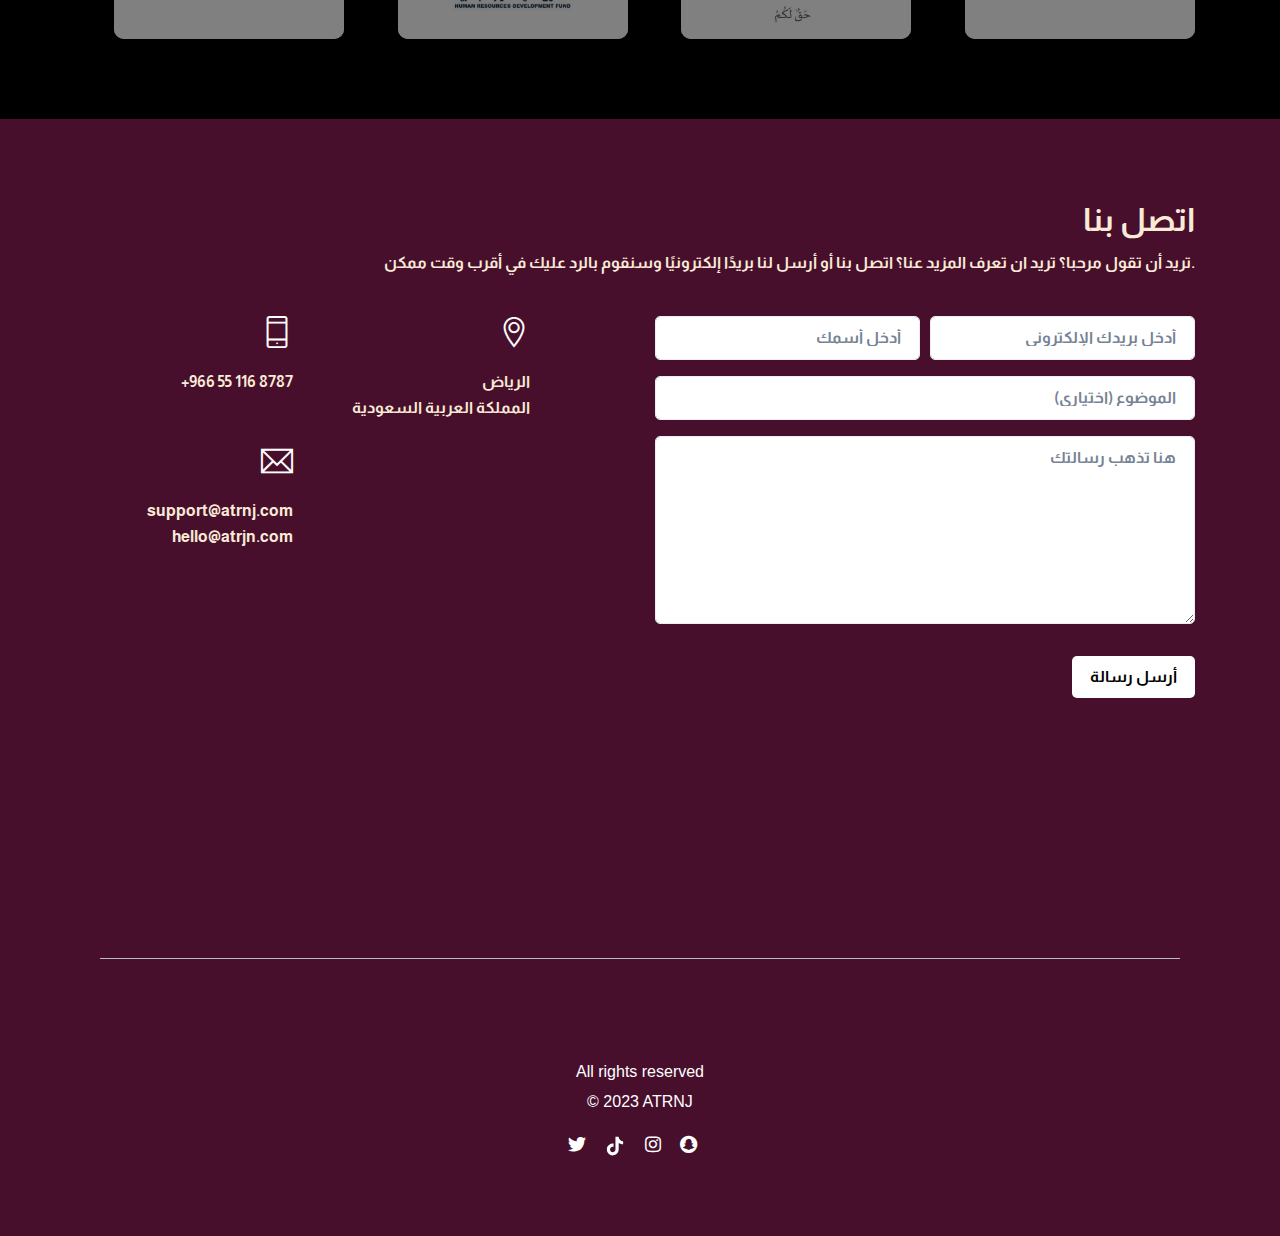
==== commit 3f737357: "Add files via upload" ====
--- a/index.html
+++ b/index.html
@@ -11,10 +11,7 @@
       name="viewport"
       content="width=device-width, initial-scale=1.0, shrink-to-fit=no"
     />
-    <meta
-      name="description"
-      content="Bootstrap HTML template and UI kit by Erilisdesign"
-    />
+    <meta name="description" content="atrnj website" />
     <!-- Libs CSS -->
     <link
       rel="stylesheet"
@@ -163,7 +160,14 @@
             <div class="swiper">
               <div class="swiper-wrapper">
                 <div class="swiper-slide swiper-overlay">
-                  <video id="video" class="video" loop autoplay muted playsinline>
+                  <video
+                    id="video"
+                    class="video"
+                    loop
+                    autoplay
+                    muted
+                    playsinline
+                  >
                     <source
                       src="assets/video/main-video.mp4"
                       type="video/mp4"
@@ -557,13 +561,17 @@
         data-ui="dark"
         data-navbar="navbar-light"
       >
-        <div class="container align-self-center theme-color-2 align-right-text ">
-          <h2 class="mb-4 animated title font-almarai" data-animation="fadeInUp">
+        <div class="container align-self-center theme-color-2 align-right-text">
+          <h2
+            class="mb-4 animated title font-almarai"
+            data-animation="fadeInUp"
+          >
             :شركاؤنا
           </h2>
           <div class="grid-container-ar">
-          
-            <div class="partners-container partners-container-overlay padding-0">
+            <div
+              class="partners-container partners-container-overlay padding-0"
+            >
               <img
                 class="image-partners"
                 src="assets/images/partners/gaca.jpg"
@@ -587,7 +595,7 @@
               />
             </div>
 
-            <div class="partners-container partners-container-overlay ">
+            <div class="partners-container partners-container-overlay">
               <img
                 class="image-partners"
                 src="assets/images/partners/study-group.jpg"
@@ -618,9 +626,11 @@
                 alt=""
               />
             </div>
-            <div class="partners-container partners-container-overlay  padding-0">
-              <img
-                class="image-partners "
+            <div
+              class="partners-container partners-container-overlay padding-0"
+            >
+              <img
+                class="image-partners"
                 src="assets/images/partners/raza.webp"
                 alt=""
               />
@@ -745,7 +755,7 @@
                 <input
                   type="hidden"
                   name="_next"
-                  value="http://ismailmahmood11.github.io/atrnj"
+                  value="https://ismailmahmood11.github.io/atrnj/index.html"
                 />
                 <input type="hidden" name="_captcha" value="false" />
               </form>
@@ -870,47 +880,48 @@
         </div>
       </section>
       <section
-      class="ln-section d-xl-flex black-color"
-      data-anchor="end"
-      data-tooltip="end"
-      data-ui="dark"
-      data-navbar="navbar-light"
-    >
-      <div class="width-100">
-        <p class="copyright-text">All rights reserved</p>
-        <p class="copyright-text">© 2023 ATRNJ</p>
-        <nav class="icons-end">
-          <ul class="mx-auto">
-            <li>
-              <a target="_blank" href="https://twitter.com/atrnj_co"
-                ><i class="fab fa-twitter trasparant-color"></i
-              ></a>
-            </li>
-            <li>
-              <a target="_blank" href="https://www.tiktok.com/@atrnj_co"
-                ><i class="fab tiktok-icon"
-                  ><img
-                    class="tiktok-icon"
-                    src="assets/images/icon/tiktok.svg"
-                    alt="" /></i
-              ></a>
-            </li>
-            <li>
-              <a target="_blank" href="https://www.instagram.com/atrnj_co/"
-                ><i class="fab fa-instagram"></i
-              ></a>
-            </li>
-            <li>
-              <a
-                target="_blank"
-                href="https://www.snapchat.com/add/atrnj.co?share_id=xPW243oYeYg&locale=en-GB"
-                ><i class="fab fa-snapchat"></i
-              ></a>
-            </li>
-          </ul>
-        </nav>
-      </div>
-    </section>
+        class="ln-section d-xl-flex theme-color-3"
+        data-anchor="end"
+        data-tooltip="end"
+        data-ui="dark"
+        data-navbar="navbar-light"
+      >
+        <div class="width-100">
+          <hr class="solid" />
+          <p class="copyright-text">All rights reserved</p>
+          <p class="copyright-text">© 2023 ATRNJ</p>
+          <nav class="icons-end">
+            <ul class="mx-auto">
+              <li>
+                <a target="_blank" href="https://twitter.com/atrnj_co"
+                  ><i class="fab fa-twitter trasparant-color"></i
+                ></a>
+              </li>
+              <li>
+                <a target="_blank" href="https://www.tiktok.com/@atrnj_co"
+                  ><i class="fab tiktok-icon"
+                    ><img
+                      class="tiktok-icon"
+                      src="assets/images/icon/tiktok.svg"
+                      alt="" /></i
+                ></a>
+              </li>
+              <li>
+                <a target="_blank" href="https://www.instagram.com/atrnj_co/"
+                  ><i class="fab fa-instagram"></i
+                ></a>
+              </li>
+              <li>
+                <a
+                  target="_blank"
+                  href="https://www.snapchat.com/add/atrnj.co?share_id=xPW243oYeYg&locale=en-GB"
+                  ><i class="fab fa-snapchat"></i
+                ></a>
+              </li>
+            </ul>
+          </nav>
+        </div>
+      </section>
     </div>
 
     <!-- Libs JS -->
--- a/assets/css/custom.css
+++ b/assets/css/custom.css
@@ -242,10 +242,9 @@
 }
 
 .partners-container-overlay {
-  opacity: .5;
-  background-color:rgba(0, 0, 0, 0.7);
+  opacity: 0.5;
+  background-color: rgba(0, 0, 0, 0.7);
   border-radius: 10px;
-
 }
 
 .partners-container-overlay:hover {
@@ -366,8 +365,13 @@
   margin: 5px;
 }
 
-.trasparant-color{
+.trasparant-color {
   background-color: transparent;
+}
+
+hr.solid {
+  border-top: 1px solid #bbb;
+  margin: 100px;
 }
 
 @media (max-width: 768px) {
